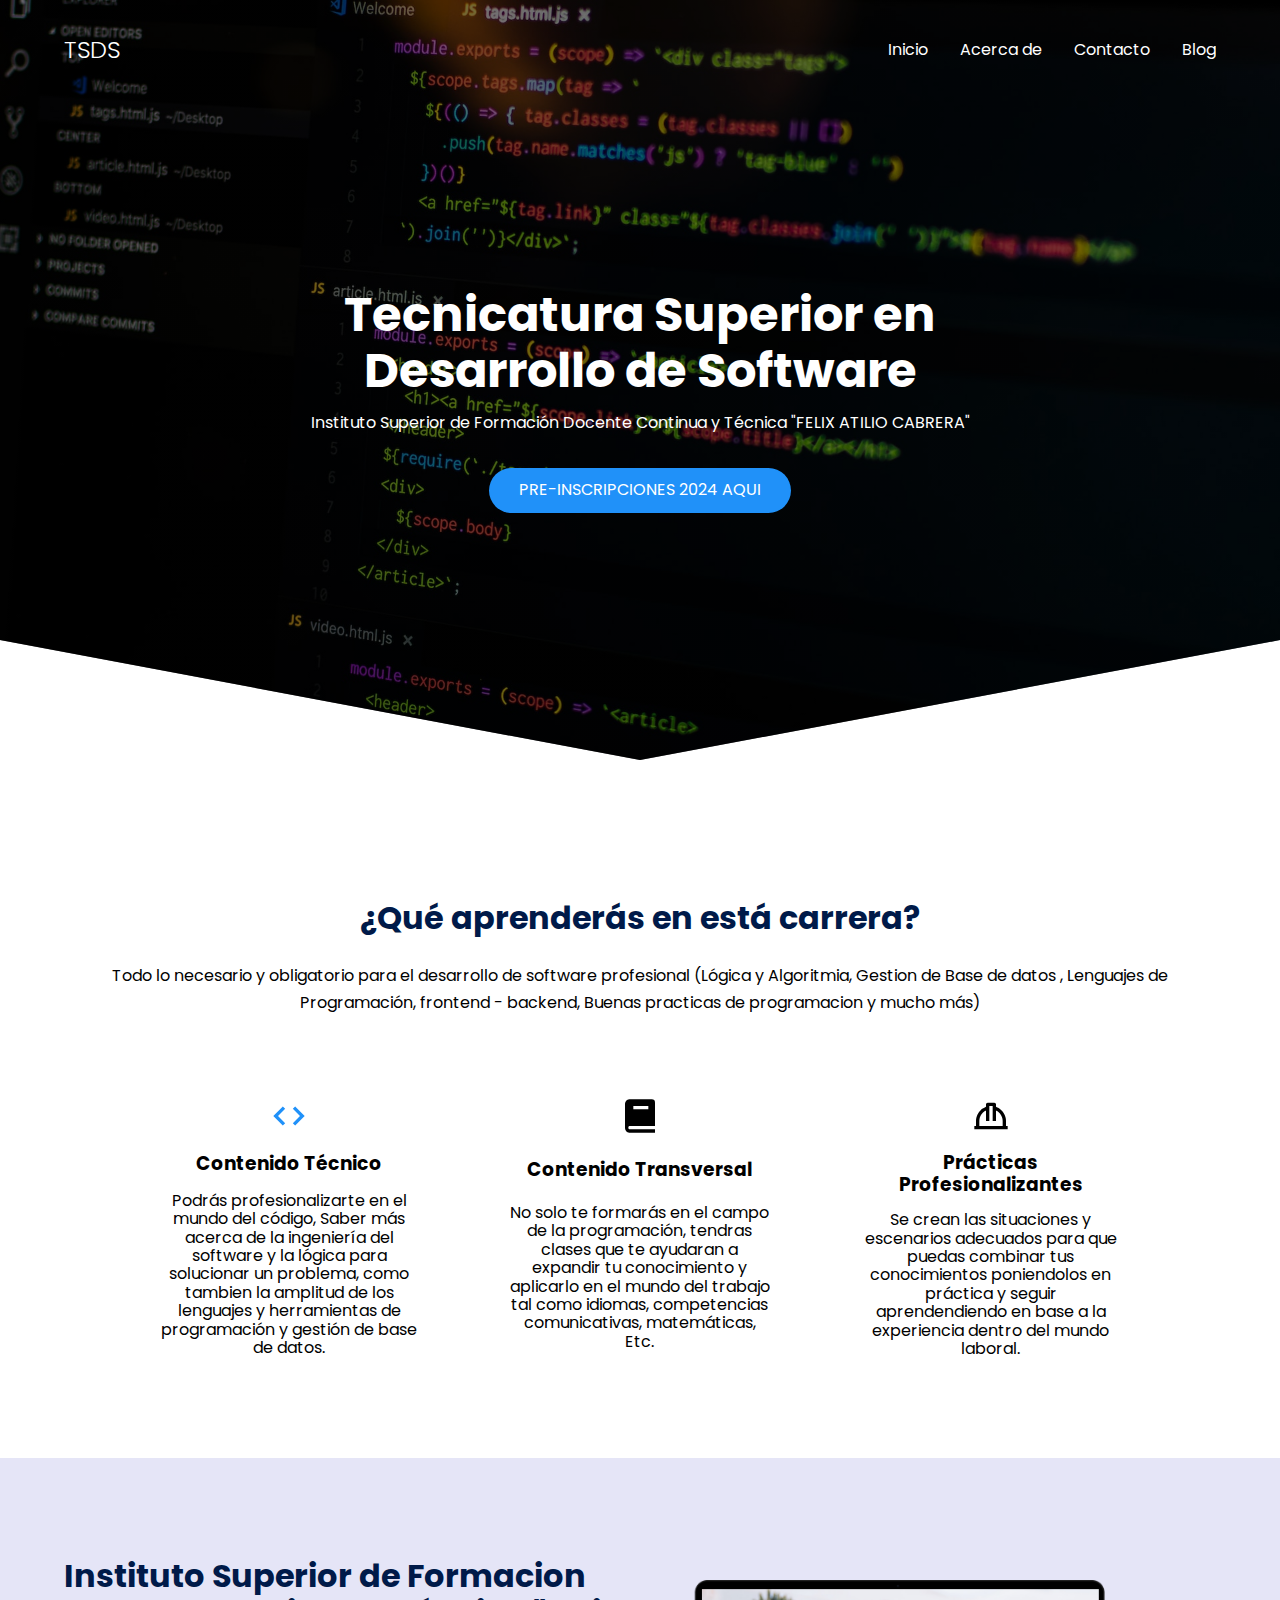
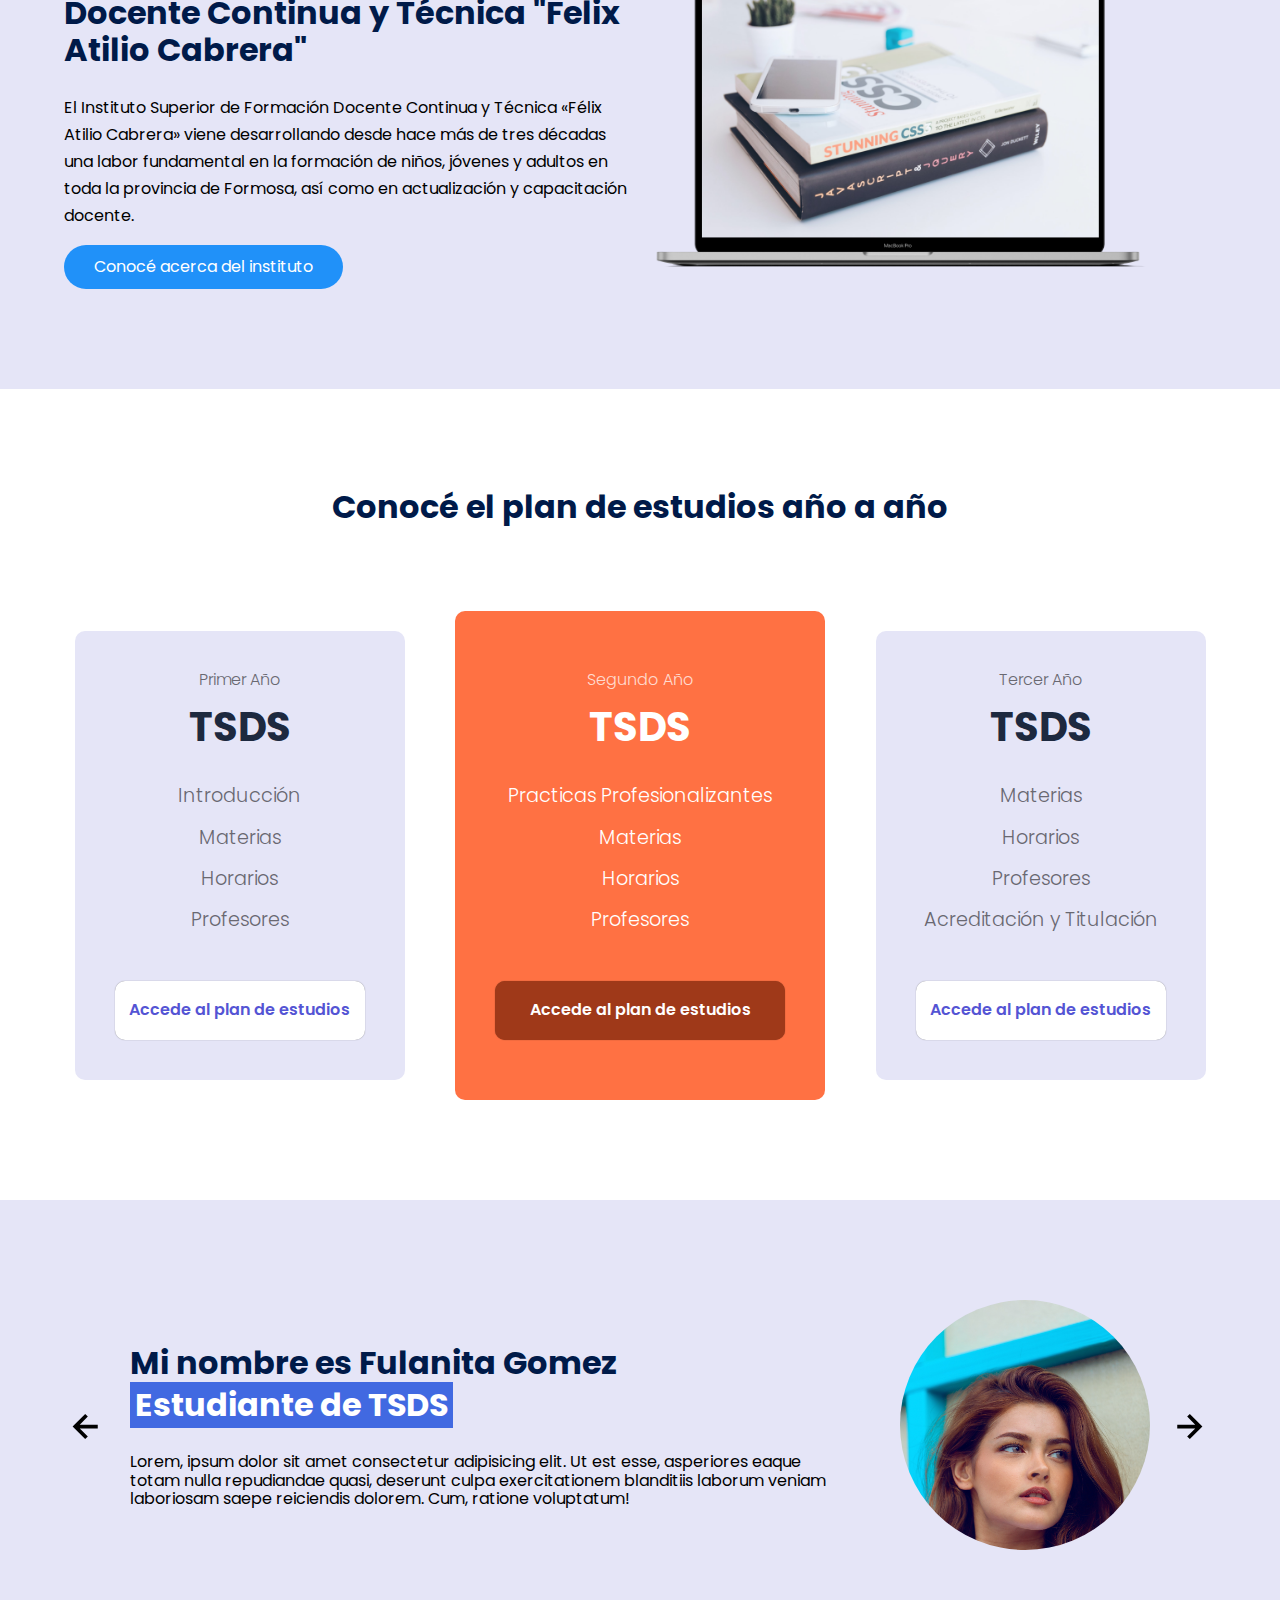
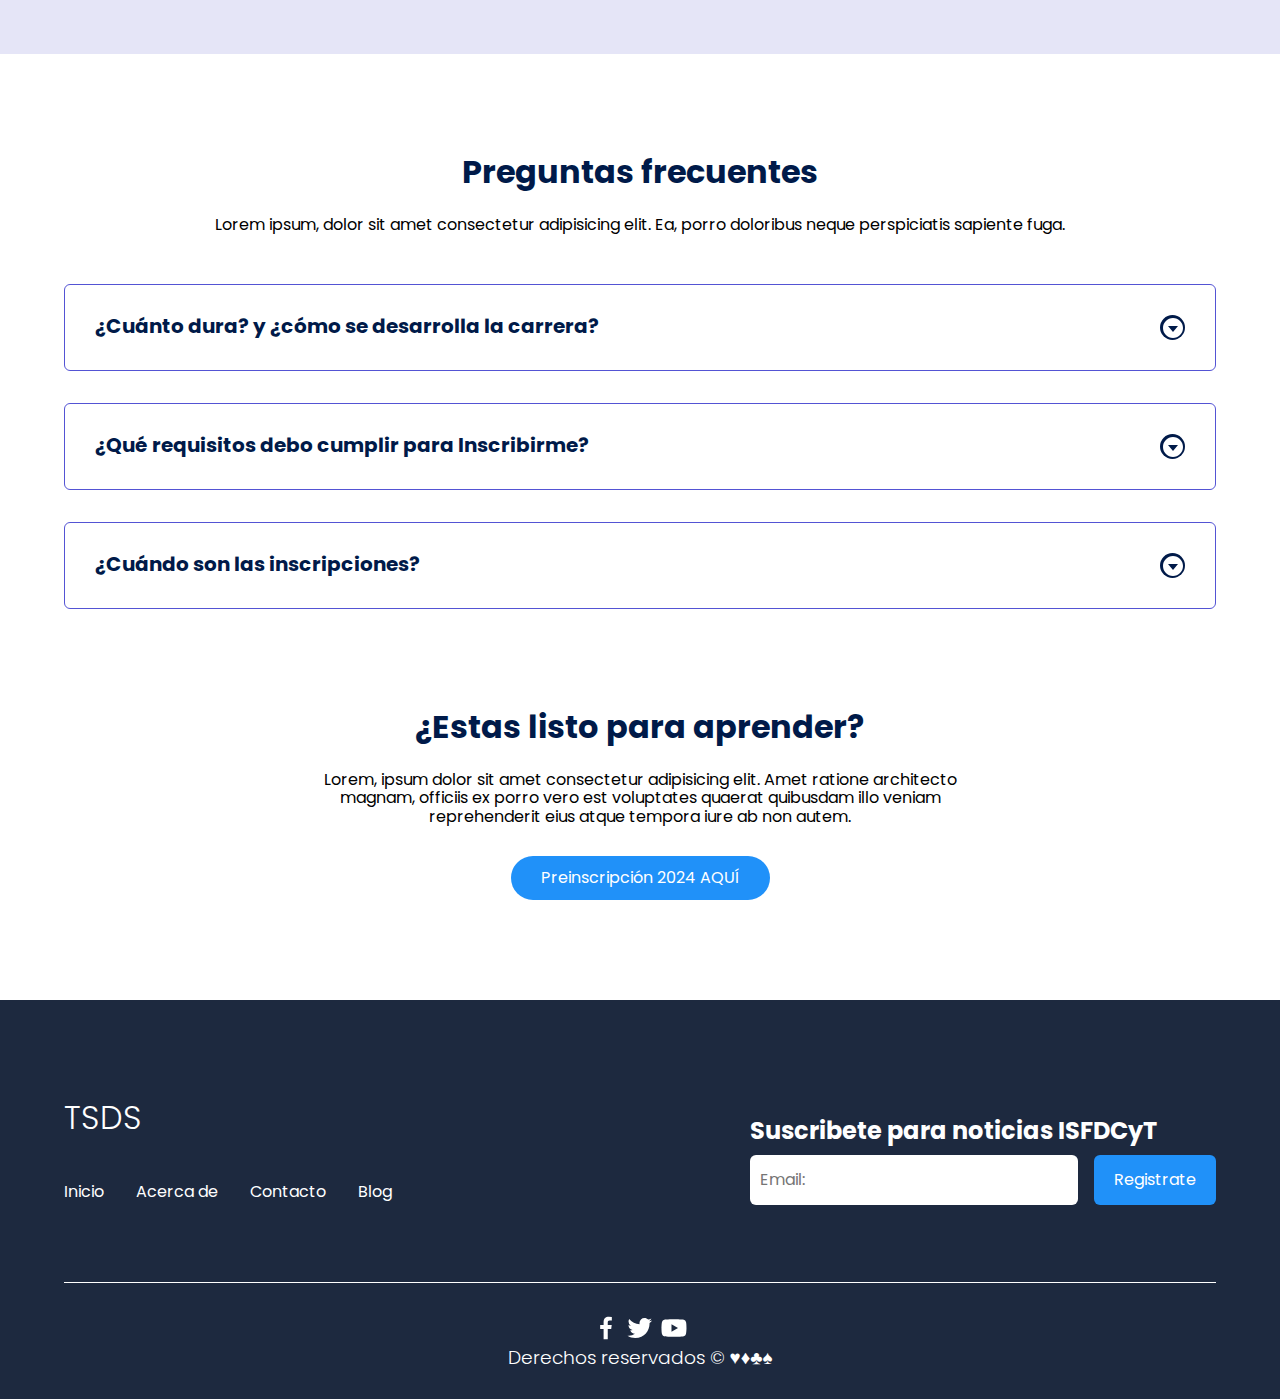
==== index.html @ 752e6a85 "Add files via upload" ====
<!DOCTYPE html>
<html lang="es">

<head>
    <meta charset="UTF-8">
    <meta http-equiv="X-UA-Compatible" content="IE=edge">
    <meta name="viewport" content="width=device-width, initial-scale=1.0">
    <title>TSDS</title>
    <link rel="shortcut icon" href="./images/favicon.png" type="image/x-icon">
    <link rel="stylesheet" href="./css/normalize.css">
    <link rel="stylesheet" href="./css/estilos.css">

    <meta name="theme-color" content="#2091F9">

    <meta name="title" content="Aprende CSS desde cero">
    <meta name="description"
        content="Hola, soy una descripción que verás cuando busques algo de mi temática en Google.">


    <meta property="og:type" content="website">
    <meta property="og:url" content="https://alexcgdesign.github.io">
    <meta property="og:title" content="Aprende CSS desde cero">
    <meta property="og:description"
        content="Hola, soy una descripción que verás cuando busques algo de mi temática en Google.">
    <meta property="og:image" content="https://alexcgdesign.github.io/images/css.jpg">

    <meta property="twitter:card" content="summary_large_image">
    <meta property="twitter:url" content="https://www.jordanalex.com/">
    <meta property="twitter:title" content="Aprende CSS desde cero">
    <meta property="twitter:description"
        content="Hola, soy una descripción que verás cuando busques algo de mi temática en Google.">
    <meta property="twitter:image" content="https://alexcgdesign.github.io/images/css.jpg">
</head>

<body>

    <header class="hero">
        <nav class="nav container">
            <div class="nav__logo">
                <h2 class="nav__title">TSDS</h2>
            </div>

            <ul class="nav__link nav__link--menu">
                <li class="nav__items">
                    <a href="#" class="nav__links">Inicio</a>
                </li>
                <li class="nav__items">
                    <a href="#about" class="nav__links">Acerca de</a>
                </li>
                <li class="nav__items">
                    <a href="#footer" class="nav__links">Contacto</a>
                </li>
                <li class="nav__items">
                    <a href="./assets/blog.html" class="nav__links">Blog</a>
                </li>

                <img src="./images/close.svg" class="nav__close">
            </ul>

            <div class="nav__menu">
                <img src="./images/menu.svg" class="nav__img">
            </div>
        </nav>

        <section class="hero__container container">
            <h1 class="hero__title">Tecnicatura Superior en Desarrollo de Software</h1>
            <p class="hero__paragraph">Instituto Superior de Formación Docente Continua y Técnica "FELIX ATILIO CABRERA"</p>
            <a href="https://www.formosa.gob.ar/educacion/inscripcioneducacionsuperior" class="cta">PRE-INSCRIPCIONES 2024 AQUI</a>
        </section>
    </header>

    <main>
        <section id="about" class="container about">
            <h2 class="subtitle">¿Qué aprenderás en está carrera?</h2>
            <p class="about__paragraph">Todo lo necesario y obligatorio para el desarrollo de software profesional (Lógica y Algoritmia, Gestion de Base de datos
                , Lenguajes de Programación, frontend - backend, Buenas practicas de programacion y mucho más)</p>

            <div class="about__main">
                <article class="about__icons">
                    <img src="./images/code.svg" class="about__icon">
                    <h3 class="about__title">Contenido Técnico</h3>
                    <p class="about__paragrah">Podrás profesionalizarte en el mundo del código, Saber más acerca de la ingeniería del software
                        y la lógica para solucionar un problema, como tambien la amplitud de los lenguajes y herramientas
                        de programación y gestión de base de datos.
                    </p>
                </article>

                <article class="about__icons">
                    <img src="./images/book.svg" class="about__icon">
                    <h3 class="about__title">Contenido Transversal </h3>
                    <p class="about__paragrah">No solo te formarás en el campo de la programación, tendras clases que te ayudaran a 
                        expandir tu conocimiento y aplicarlo en el mundo del trabajo tal como idiomas, competencias comunicativas, 
                        matemáticas, Etc.
                    </p>
                </article>

                <article class="about__icons">
                    <img src="./images/work.svg" class="about__icon">
                    <h3 class="about__title">Prácticas Profesionalizantes</h3>
                    <p class="about__paragrah">Se crean las situaciones y escenarios adecuados para que puedas combinar tus conocimientos
                        poniendolos en práctica y seguir aprendendiendo en base a la experiencia dentro del mundo laboral. 
                    </p>
                </article>
            </div>
        </section>

        <section class="knowledge">
            <div class="knowledge__container container">
                <div class="knowledege__texts">
                    <h2 class="subtitle">Instituto Superior de Formacion Docente Continua y Técnica "Felix Atilio Cabrera"</h2>
                    <p class="knowledge__paragraph">El Instituto Superior de Formación Docente Continua y Técnica 
                        «Félix Atilio Cabrera» viene desarrollando desde hace más de tres décadas una labor fundamental 
                        en la formación de niños, jóvenes y adultos en toda la provincia de Formosa, así como en actualización 
                        y capacitación docente.</p>
                    <a href="https://isfdcytcabrera-for.infd.edu.ar/sitio/" class="cta">Conocé acerca del instituto</a>
                </div>

                <figure class="knowledge__picture">
                    <img src="./images/macbook.png" class="knowledge__img">
                </figure>
            </div>
        </section>

        <section class="price container">
            <h2 class="subtitle">Conocé el plan de estudios año a año</h2>

            <div class="price__table">
                <div class="price__element">
                    <p class="price__name">Primer Año</p>
                    <h3 class="price__price">TSDS</h3>

                    <div class="price__items">
                        <p class="price__features">Introducción</p>
                        <p class="price__features">Materias</p>
                        <p class="price__features">Horarios</p>
                        <p class="price__features">Profesores</p>
                    </div>

                    <a href="#" class="price__cta">Accede al plan de estudios</a>
                </div>


                <div class="price__element price__element--best">
                    <p class="price__name">Segundo Año</p>
                    <h3 class="price__price">TSDS</h3>

                    <div class="price__items">
                        <p class="price__features">Practicas Profesionalizantes</p>
                        <p class="price__features">Materias</p>
                        <p class="price__features">Horarios</p>
                        <p class="price__features">Profesores</p>
                    </div>

                    <a href="#" class="price__cta">Accede al plan de estudios</a>
                </div>


                <div class="price__element">
                    <p class="price__name">Tercer Año</p>
                    <h3 class="price__price">TSDS</h3>

                    <div class="price__items">
                        <p class="price__features">Materias</p>
                        <p class="price__features">Horarios</p>
                        <p class="price__features">Profesores</p>
                        <p class="price__features">Acreditación y Titulación</p>
                    </div>

                    <a href="#" class="price__cta">Accede al plan de estudios</a>
                </div>


            </div>
        </section>

        <section class="testimony">
            <div class="testimony__container container">
                <img src="./images/leftarrow.svg" class="testimony__arrow" id="before">

                <section class="testimony__body testimony__body--show" data-id="1">
                    <div class="testimony__texts">
                        <h2 class="subtitle">Mi nombre es Fulanita Gomez <span class="testimony__course">Estudiante
                                de TSDS</span></h2>
                        <p class="testimony__review">Lorem, ipsum dolor sit amet consectetur adipisicing elit. Ut est
                            esse, asperiores eaque totam nulla repudiandae quasi, deserunt culpa exercitationem
                            blanditiis laborum veniam laboriosam saepe reiciendis dolorem. Cum, ratione voluptatum!</p>
                    </div>

                    <figure class="testimony__picture">
                        <img src="./images/face.jpg" class="testimony__img">
                    </figure>
                </section>

                <section class="testimony__body" data-id="2">
                    <div class="testimony__texts">
                        <h2 class="subtitle">Ed Catmull<span class="testimony__course">Graduado del ISFDCyT</span></h2>
                        <p class="testimony__review">Lorem, ipsum dolor sit amet consectetur adipisicing elit. Ut est
                            esse, asperiores eaque laborum veniam laboriosam saepe reiciendis dolorem. Cum, ratione
                            voluptatum!</p>
                    </div>

                    <figure class="testimony__picture">
                        <img src="./images/face2.jpg" class="testimony__img">
                    </figure>
                </section>

                <section class="testimony__body" data-id="3">
                    <div class="testimony__texts">
                        <h2 class="subtitle">Mi nombre es Natalia Fernandez <span class="testimony__course">Profesora en letras</span></h2>
                        <p class="testimony__review">Soy titular del taller de competencias comunicativas en la carrera de la tecnicatura
                            superior en desarrollo de software, conmigo aprenderás a desenvolverte en el correcto uso del lenguaje técnico
                            y formal necesario para crear informes, manuales de usuario, y por supuesto la tesis final de la carrera ☺. 
                            Acompañame en este camino de conocimiento integral.
                        </p>
                    </div>

                    <figure class="testimony__picture">
                        <img src="./images/face3.jpg" class="testimony__img">
                    </figure>
                </section>

                <section class="testimony__body" data-id="4">
                    <div class="testimony__texts">
                        <h2 class="subtitle">Mi nombre es Julian Bobadilla <span class="testimony__course">Director del ISFD</span></h2>
                        <p class="testimony__review">La educación necesita tanto de formación técnica, cientíﬁca y profesional como
                             de sueños y utopía</p>
                    </div>

                    <figure class="testimony__picture">
                        <img src="./images/face4.jpg" class="testimony__img">
                    </figure>
                </section>


                <img src="./images/rightarrow.svg" class="testimony__arrow" id="next">
            </div>
        </section>

        <section class="questions container">
            <h2 class="subtitle">Preguntas frecuentes</h2>
            <p class="questions__paragraph">Lorem ipsum, dolor sit amet consectetur adipisicing elit. Ea, porro
                doloribus neque perspiciatis sapiente fuga.</p>

            <section class="questions__container">
                <article class="questions__padding">
                    <div class="questions__answer">
                        <h3 class="questions__title">¿Cuánto dura? y ¿cómo se desarrolla la carrera?
                            <span class="questions__arrow">
                                <img src="./images/arrow.svg" class="questions__img">
                            </span>
                        </h3>

                        <p class="questions__show">El trayecto formativo es de 3 años que consisten de 20 materias especificas y técnicas, 
                            5 talleres y seminarios de formacion transaversal, además de prácticas profesionalizantes a partir del 
                            segundo año. 
                        </p>
                    </div>
                </article>

                <article class="questions__padding">
                    <div class="questions__answer">
                        <h3 class="questions__title">¿Qué requisitos debo cumplir para Inscribirme?
                            <span class="questions__arrow">
                                <img src="./images/arrow.svg" class="questions__img">
                            </span>
                        </h3>

                        <p class="questions__show">Lorem ipsum, dolor sit amet consectetur adipisicing elit. Quos
                            facere, quidem eum id excepturi assumenda explicabo nam accusamus veritatis voluptates
                            eveniet adipisci, dicta nihil nemo modi possimus officiis quam atque? Lorem ipsum, dolor sit
                            amet consectetur adipisicing elit. Quos facere, quidem eum id excepturi assumenda explicabo
                            nam accusamus veritatis voluptates eveniet adipisci, dicta nihil nemo modi possimus officiis
                            quam atque?</p>
                    </div>
                </article>

                <article class="questions__padding">
                    <div class="questions__answer">
                        <h3 class="questions__title">¿Cuándo son las inscripciones?
                            <span class="questions__arrow">
                                <img src="./images/arrow.svg" class="questions__img">
                            </span>
                        </h3>

                        <p class="questions__show">Lorem ipsum, dolor sit amet consectetur adipisicing elit. Quos
                            facere, quidem eum id excepturi assumenda explicabo nam accusamus veritatis voluptates
                            eveniet adipisci, dicta nihil nemo modi possimus officiis quam atque? Lorem ipsum, dolor sit
                            amet consectetur adipisicing elit. Quos facere, quidem eum id excepturi assumenda explicabo
                            nam accusamus veritatis voluptates eveniet adipisci, dicta nihil nemo modi possimus officiis
                            quam atque?</p>
                    </div>
                </article>
            </section>

            <section class="questions__offer">
                <h2 class="subtitle">¿Estas listo para aprender?</h2>
                <p class="questions__copy">Lorem, ipsum dolor sit amet consectetur adipisicing elit. Amet ratione
                    architecto magnam, officiis ex porro vero est voluptates quaerat quibusdam illo veniam reprehenderit
                    eius atque tempora iure ab non autem.</p>
                <a href="https://www.formosa.gob.ar/educacion/inscripcioneducacionsuperior" class="cta">Preinscripción 2024 AQUÍ</a>
            </section>
        </section>
    </main>

    <footer id="footer" class="footer">
        <section class="footer__container container">
            <nav class="nav nav--footer">
                <h2 class="footer__title">TSDS</h2>

                <ul class="nav__link nav__link--footer">
                    <li class="nav__items">
                        <a href="#" class="nav__links">Inicio</a>
                    </li>
                    <li class="nav__items">
                        <a href="#" class="nav__links">Acerca de</a>
                    </li>
                    <li class="nav__items">
                        <a href="#" class="nav__links">Contacto</a>
                    </li>
                    <li class="nav__items">
                        <a href="#" class="nav__links">Blog</a>
                    </li>
                </ul>
            </nav>

            <form class="footer__form" action="https://formspree.io/f/mknkkrkj" method="POST">
                <h2 class="footer__newsletter">Suscribete para noticias ISFDCyT</h2>
                <div class="footer__inputs">
                    <input type="email" placeholder="Email:" class="footer__input" name="_replyto">
                    <input type="submit" value="Registrate" class="footer__submit">
                </div>
            </form>
        </section>

        <section class="footer__copy container">
            <div class="footer__social">
                <a href="#" class="footer__icons"><img src="./images/facebook.svg" class="footer__img"></a>
                <a href="#" class="footer__icons"><img src="./images/twitter.svg" class="footer__img"></a>
                <a href="#" class="footer__icons"><img src="./images/youtube.svg" class="footer__img"></a>
            </div>

            <h3 class="footer__copyright">Derechos reservados &copy; ♥♦♣♠</h3>
        </section>
    </footer>

    <script src="./js/slider.js"></script>
    <script src="./js/questions.js"></script>
    <script src="./js/menu.js"></script>
</body>

</html>
---- css/estilos.css ----
@import url('https://fonts.googleapis.com/css2?family=Poppins:wght@300;400;600;700&display=swap');

:root {
    --padding-container: 100px 0;
    --color-title: #001A49;
}

body {
    font-family: 'Poppins', sans-serif;
}

.container {
    width: 90%;
    max-width: 1200px;
    margin: 0 auto;
    overflow: hidden;
    padding: var(--padding-container);
}

.hero {
    width: 100%;
    height: 100vh;
    min-height: 600px;
    max-height: 800px;
    position: relative;
    display: grid;
    grid-template-rows: 100px 1fr;
    color: #fff;
}

.hero::before {
    content: "";
    position: absolute;
    top: 0;
    left: 0;
    width: 100%;
    height: 100%;
    background-image: linear-gradient(180deg, #0000008c 0%, #0000008c 100%), url('../images/computer.jpg');
    background-size: cover;
    clip-path: polygon(0 0, 100% 0, 100% 80%, 50% 95%, 0 80%);
    z-index: -1;
}


/* Nav */

.nav {
    --padding-container: 0;
    height: 100%;
    display: flex;
    align-items: center;
}

.nav__title {
    font-weight: 300;
}

.nav__link {
    margin-left: auto;
    padding: 0;
    display: grid;
    grid-auto-flow: column;
    grid-auto-columns: max-content;
    gap: 2em;
}

.nav__items {
    list-style: none;
}

.nav__links {
    color: #fff;
    text-decoration: none;
}

.nav__menu {
    margin-left: auto;
    cursor: pointer;
    display: none;
}

.nav__img {
    display: block;
    width: 30px;
}


.nav__close {
    display: var(--show, none);
}


/* Hero container */

.hero__container {
    max-width: 800px;
    --padding-container: 0;
    display: grid;
    grid-auto-rows: max-content;
    align-content: center;
    gap: 1em;
    padding-bottom: 100px;
    text-align: center;
}

.hero__title {
    font-size: 3rem;
}

.hero__paragraph {
    margin-bottom: 20px;
}

.cta {
    display: inline-block;
    background-color: #2091F9;
    justify-self: center;
    color: #fff;
    text-decoration: none;
    padding: 13px 30px;
    border-radius: 32px;
}

/* About */

.about {
    text-align: center;
}

.subtitle {
    color: var(--color-title);
    font-size: 2rem;
    margin-bottom: 25px;
}


.about__paragraph {
    line-height: 1.7;
}

.about__main {
    padding-top: 80px;
    display: grid;
    width: 90%;
    margin: 0 auto;
    gap: 1em;
    overflow: hidden;
    grid-template-columns: repeat(auto-fit, minmax(260px, auto));
}


.about__icons {
    display: grid;
    gap: 1em;
    justify-items: center;
    width: 260px;
    overflow: hidden;
    margin: 0 auto;
}

.about__icon {
    width: 40px;
}

/* Knowledge */

.knowledge {
    background-color: #e5e5f7;
    background-image: radial-gradient(#444cf7 0.5px, transparent 0.5px), radial-gradient(#444cf7 0.5px, #e5e5f7 0.5px);
    background-size: 20px 20px;
    background-position: 0 0, 10px 10px;
    overflow: hidden;
}

.knowledge__container{
    display: grid;
    grid-template-columns: 1fr 1fr;
    gap: 1em;
    align-items: center;
}

.knowledge__picture{
    max-width: 500px;
}

.knowledge__paragraph{
    line-height: 1.7;
    margin-bottom: 15px;
}

.knowledge__img{
    width: 100%;
    display: block;
}

/* price */

.price{
    text-align: center;
}

.price__table{
    padding-top: 60px;
    display: flex;
    flex-wrap: wrap;
    gap: 2.5em;
    justify-content: space-evenly;
    align-items: center;
}

.price__element{
    background-color: #e5e5f7;
    text-align: center;
    border-radius: 10px;
    width: 330px;
    padding: 40px;
    --color-plan: #696871;
    --color-price: #1D293F;
    --bg-cta: #fff;
    --color-cta: #5454D4;
    --color-items: #696871;
}

.price__element--best{
    width: 370px;
    padding: 60px 40px;
    background-color: #FF7143;
    --color-plan: rgb(255 255 255 / 75%);
    --color-price: #fff;
    --bg-cta: #9F3919;
    --color-cta: #FFF;
    --color-items: #fff;
}


.price__name{
    color: var(--color-plan);
    margin-bottom: 15px;
    font-weight: 300;
}

.price__price{
    font-size: 2.5rem;
    color: var(--color-price);
}

.price__items{
    margin-top: 35px;
    display: grid;
    gap: 1em;
    font-weight: 300;
    font-size: 1.2rem;
    margin-bottom: 50px;
    color: var(--color-items);
}

.price__cta{
    display: block;
    padding: 20px 0;
    border-radius: 10px;
    text-decoration: none;
    background-color: var(--bg-cta);
    font-weight: 600;
    color: var(--color-cta);
    box-shadow: 0 0 1px rgba(0, 0, 0, .5);
}

/* Testimony */

.testimony{
    background-color: #e5e5f7;
}

.testimony__container{
    display: grid;
    grid-template-columns: 50px 1fr 50px;
    gap: 1em;
    align-items: center;
}

.testimony__body{
    display: grid;
    grid-template-columns: 1fr max-content;
    justify-content: space-between;
    align-items: center;
    gap: 2em;
    grid-column: 2/3;
    grid-row: 1/2;
    opacity: 0;
    pointer-events: none;
}


.testimony__body--show{
    pointer-events: unset;
    opacity: 1;
    transition: opacity 1.5s ease-in-out;
}

.testimony__img{
    width: 250px;
    height: 250px;
    border-radius: 50%;
    object-fit: cover;
    object-position: 50% 30%;
}

.testimony__texts{
    max-width: 700px;
}

.testimony__course{
    background-color: royalblue;
    color: #fff;
    display: inline-block;
    padding: 5px;
}

.testimony__arrow{
    width: 90%;
    cursor: pointer;
}

/* Questions */

.questions{
    text-align: center;
}

.questions__container{
    display: grid;
    gap: 2em;
    padding-top: 50px;
    padding-bottom: 100px;
}

.questions__padding{
    padding: 0;
    transition: padding .3s;
    border: 1px solid #5454D4;
    border-radius: 6px;
}

.questions__padding--add{
    padding-bottom: 30px;
}

.questions__answer{
    padding: 0 30px 0;
    overflow: hidden;
}

.questions__title{
    text-align: left;
    display: flex;
    font-size: 20px;
    padding: 30px 0 30px;
    cursor: pointer;
    color: var(--color-title);
    justify-content: space-between;
}

.questions__arrow{
    border-radius: 50%;
    background-color: var(--color-title);
    width: 25px;
    height: 25px;
    display: flex;
    justify-content: center;
    align-items: center;
    align-self: flex-end;
    margin-left: 10px;
    transition:  transform .3s;
}

.questions__arrow--rotate{
    transform: rotate(180deg);
}

.questions__show{
    text-align: left;
    height: 0;
    transition: height .3s;
}

.questions__img{
    display: block;
}

.questions__copy{
    width: 60%;
    margin: 0 auto;
    margin-bottom: 30px;
}

/* Footer */

.footer{
    background-color: #1D293F;
}

.footer__title{
    font-weight: 300;
    font-size: 2rem;
    margin-bottom: 30px;
}

.footer__title, .footer__newsletter{
    color: #fff;
}


.footer__container{
    display: flex;
    justify-content: space-between;
    align-items: center;
    border-bottom: 1px solid #fff;
    padding-bottom: 60px;
}

.nav--footer{
    padding-bottom: 20px;
    display: grid;
    gap: 1em;
    grid-auto-flow: row;
    height: 100%;
}

.nav__link--footer{
    display: flex;
    margin: 0;
    margin-right: 20px;
    flex-wrap: wrap;
}

.footer__inputs{
    margin-top: 10px;
    display: flex;
    overflow: hidden;
}

.footer__input{
    background-color: #fff;
    height: 50px;
    display: block;
    padding-left: 10px;
    border-radius: 6px;
    font-size: 1rem;
    outline: none;
    border: none;
    margin-right: 16px;
}

.footer__submit{
    margin-left: auto;
    display: inline-block;
    height: 50px;
    padding: 0 20px ;
    background-color: #2091F9;
    border: none;
    font-size: 1rem;
    color: #fff;
    border-radius: 6px;
    cursor: pointer;
}

.footer__copy{
    --padding-container: 30px 0;
    text-align: center;
    color: #fff;
}

.footer__copyright{
    font-weight: 300;
}

.footer__icons{
    margin-bottom: 10px;
}

.footer__img{
    width: 30px;
}

/* Media queries */

@media (max-width:800px){
    .nav__menu{
        display: block;
    }

    .nav__link--menu{
        position: fixed;
        background-color: #000;
        top: 0;
        left: 0;
        height: 100%;
        width: 100%;
        display: flex;
        flex-direction: column;
        justify-content: space-evenly;
        align-items: center;
        z-index: 100;
        opacity: 0;
        pointer-events: none;
        transition: .7s opacity;
    }

    .nav__link--show{
        --show: block;
        opacity:1 ;
        pointer-events: unset;
    }

    .nav__close{
        position: absolute;
        top: 30px;
        right: 30px;
        width: 30px;
        cursor: pointer;
    }

    .hero__title{
        font-size: 2.5rem;
    }


    .about__main{
        gap: 2em;
    }

    .about__icons:last-of-type{
        grid-column: 1/-1;
    }


    .knowledge__container{
        grid-template-columns: 1fr;
        grid-template-rows: max-content 1fr;
        gap: 3em;
        text-align: center;
    }

    .knowledge__picture{
        grid-row: 1/2;
        justify-self: center;
    }

    .testimony__container{
        grid-template-columns: 30px 1fr 30px;
    }

    .testimony__body{
        grid-template-columns: 1fr;
        grid-template-rows: max-content max-content;
        gap: 3em;
        justify-items:center ;
    }


    .testimony__img{
        width: 200px;
        height: 200px;
        
    }

    .questions__copy{
        width: 100%;
    }

    .footer__container{
        flex-wrap: wrap;
    }

    .nav--footer{
        width: 100%;
        justify-items: center;
    }

    .nav__link--footer{
        width: 100%;
        justify-content: space-evenly;
        margin: 0;
    }

    .footer__form{
        width: 100%;
        justify-content: space-evenly;
    }

    .footer__input{
        flex: 1;
    }

}

@media (max-width:600px){
    .hero__title{
        font-size: 2rem;
    }

    .hero__paragraph{
        font-size: 1rem;
    }

    .subtitle{
        font-size: 1.8rem;
    }

    .price__element{
        width: 90%;
    }

    .price__element--best{
        width: 90%;
        /* padding: 40px; */
    }

    .price__price{
        font-size: 2rem;
    }

    .testimony{
        --padding-container: 60px 0;
    }

    .testimony__container{
        grid-template-columns: 28px 1fr 28px;
        gap: .9em;
    }

    .testimony__arrow{
        width: 100%;
    }

    .testimony__course{
        margin-top: 15px;
    }

    .questions__title{
        font-size: 1rem;
    }

    .footer__title{
        justify-self: start;
        margin-bottom: 15px;
    }

    .nav--footer{
        padding-bottom: 60px;
    }

    .nav__link--footer{
        justify-content: space-between;
    }

    .footer__inputs{
        flex-wrap: wrap;
    }

    .footer__input{
        flex-basis: 100%;
        margin: 0;
        margin-bottom: 16px;
    }

    .footer__submit{
        margin-right: auto;
        margin-left: 0;
        

        /* 
        margin:0;
        width: 100%;
        */
    }
}
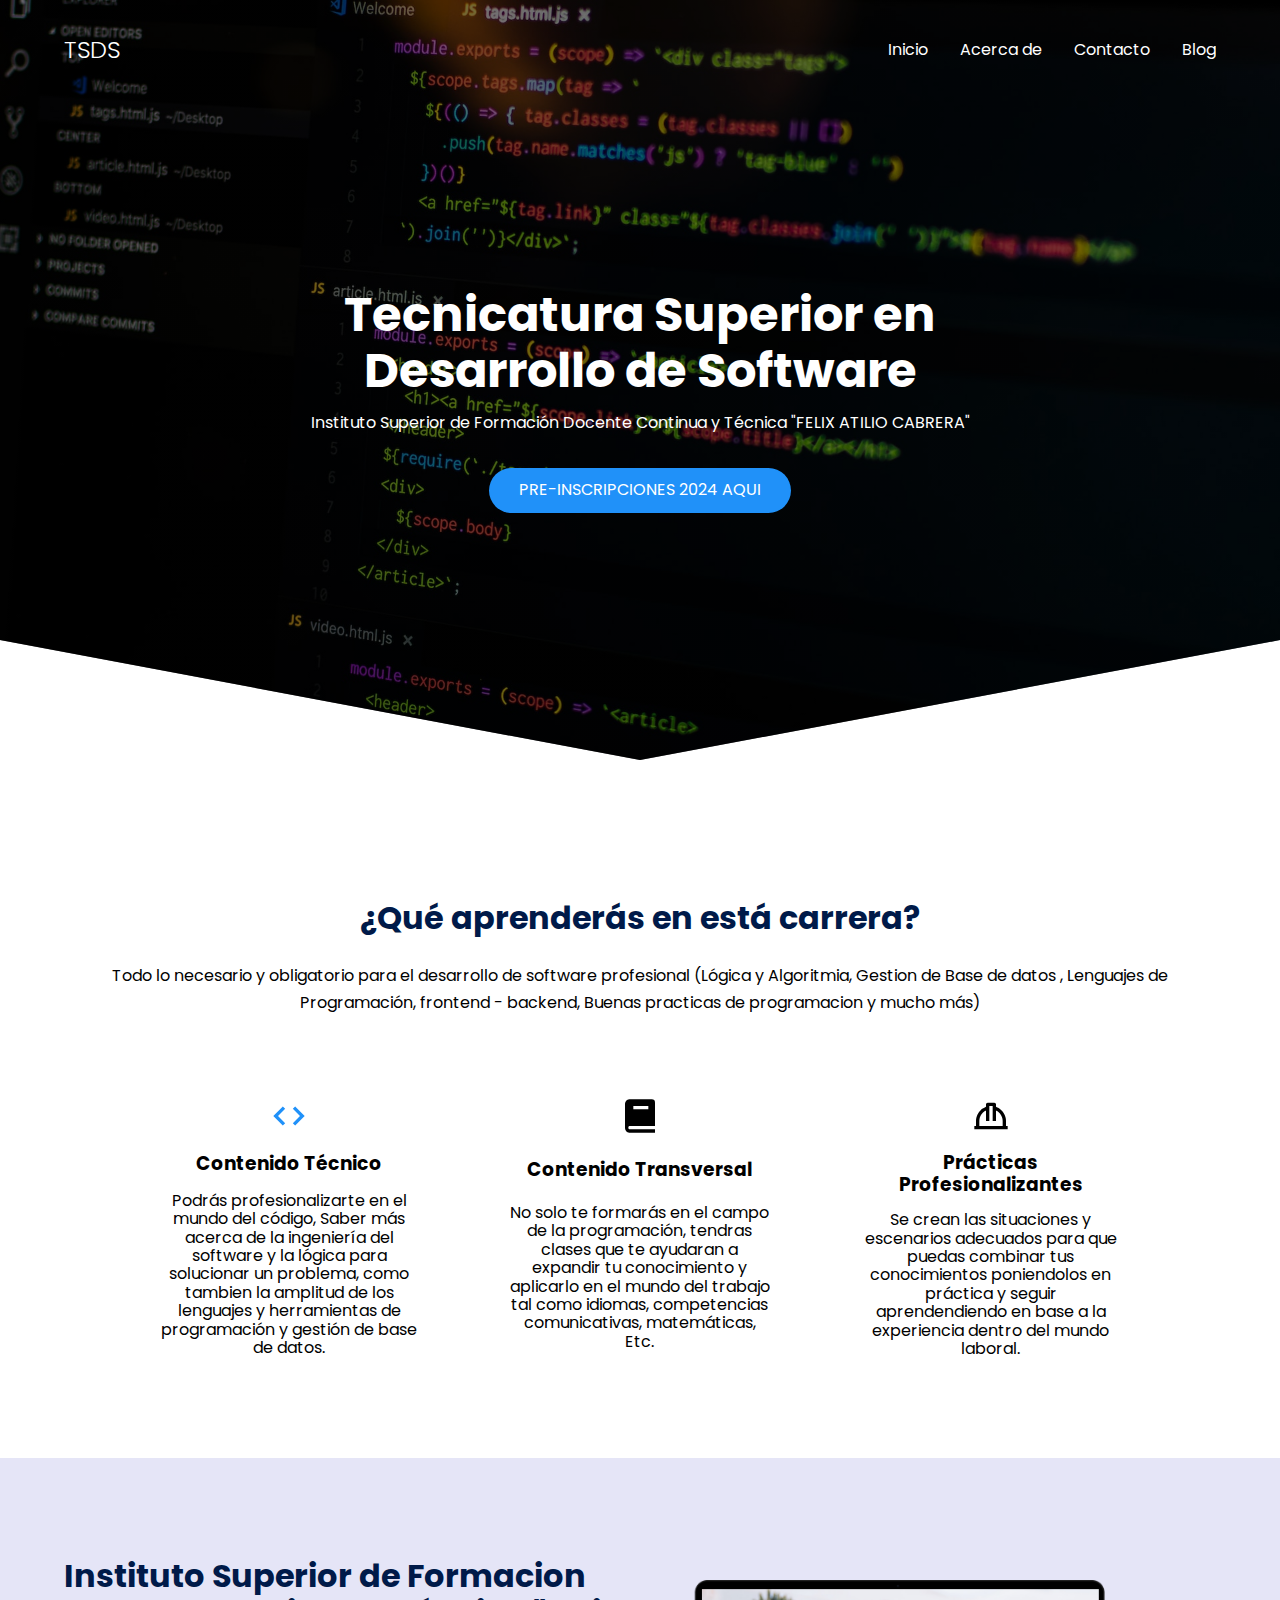
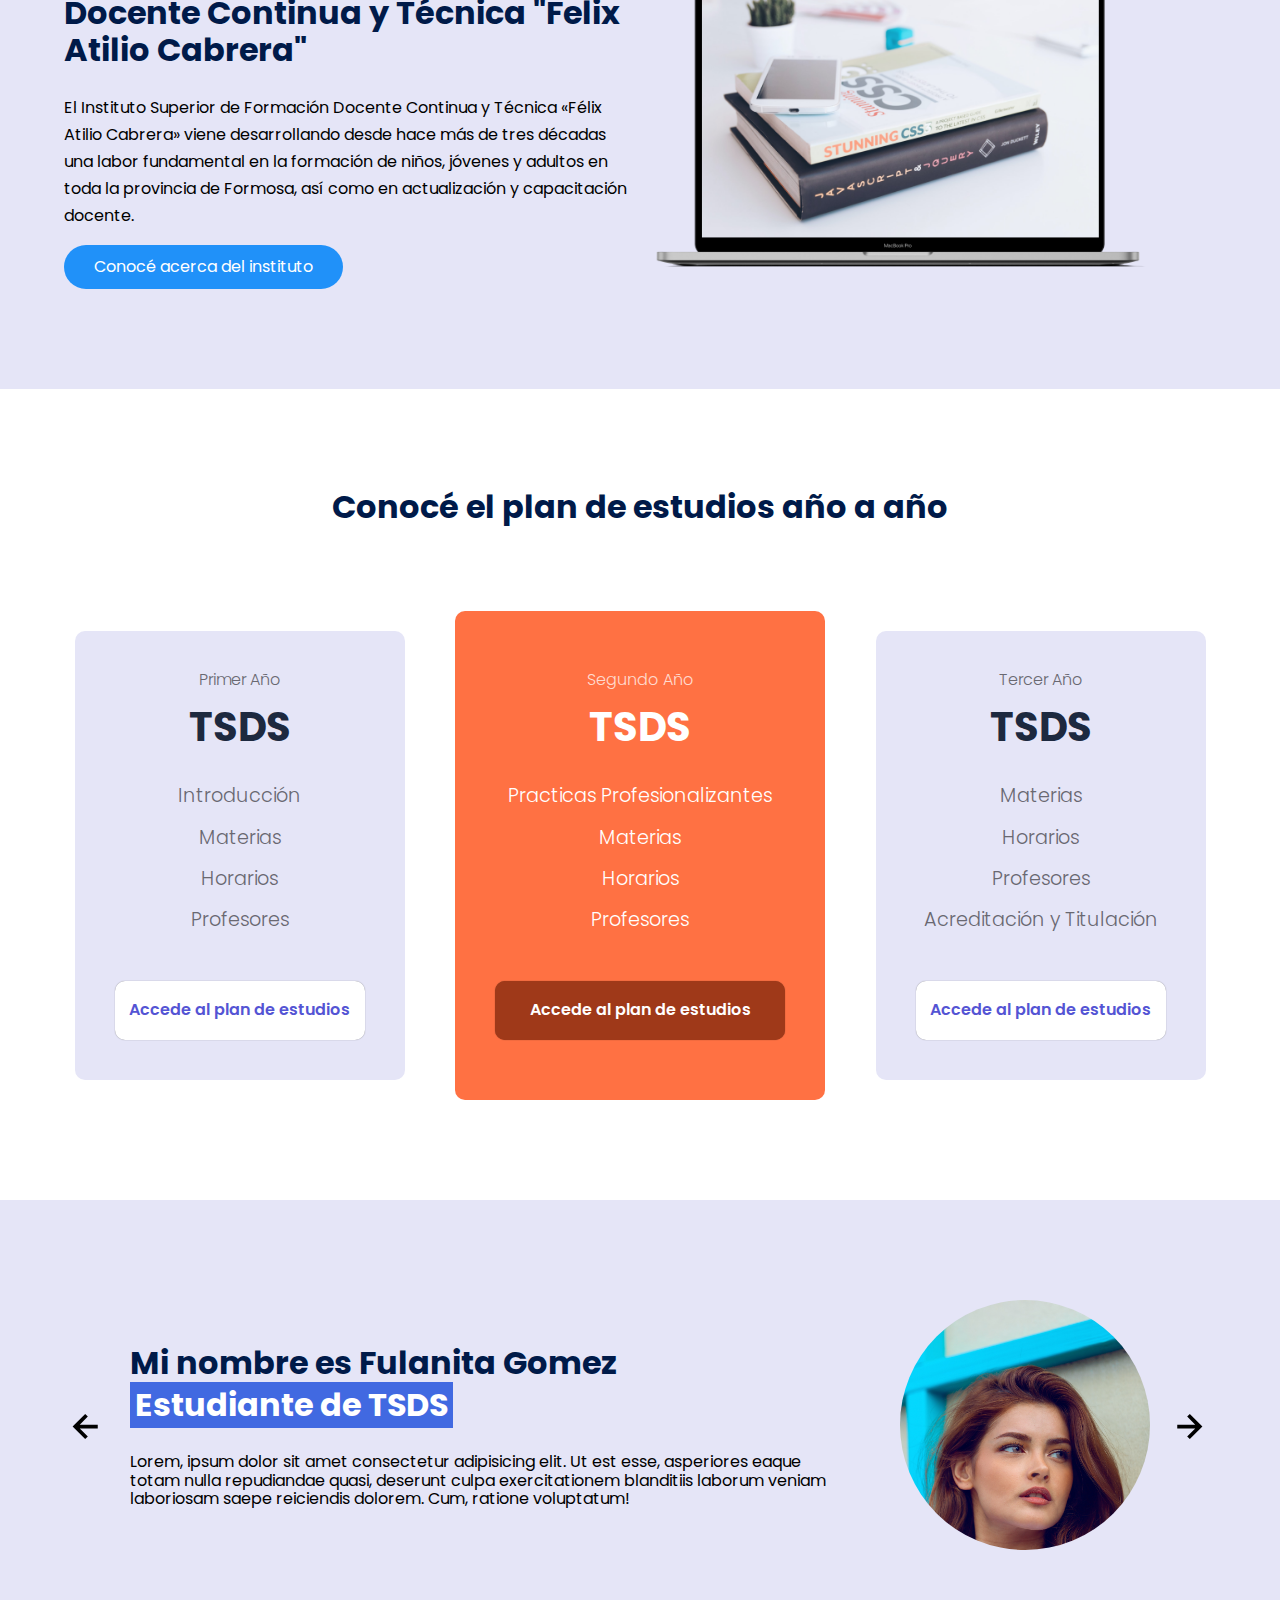
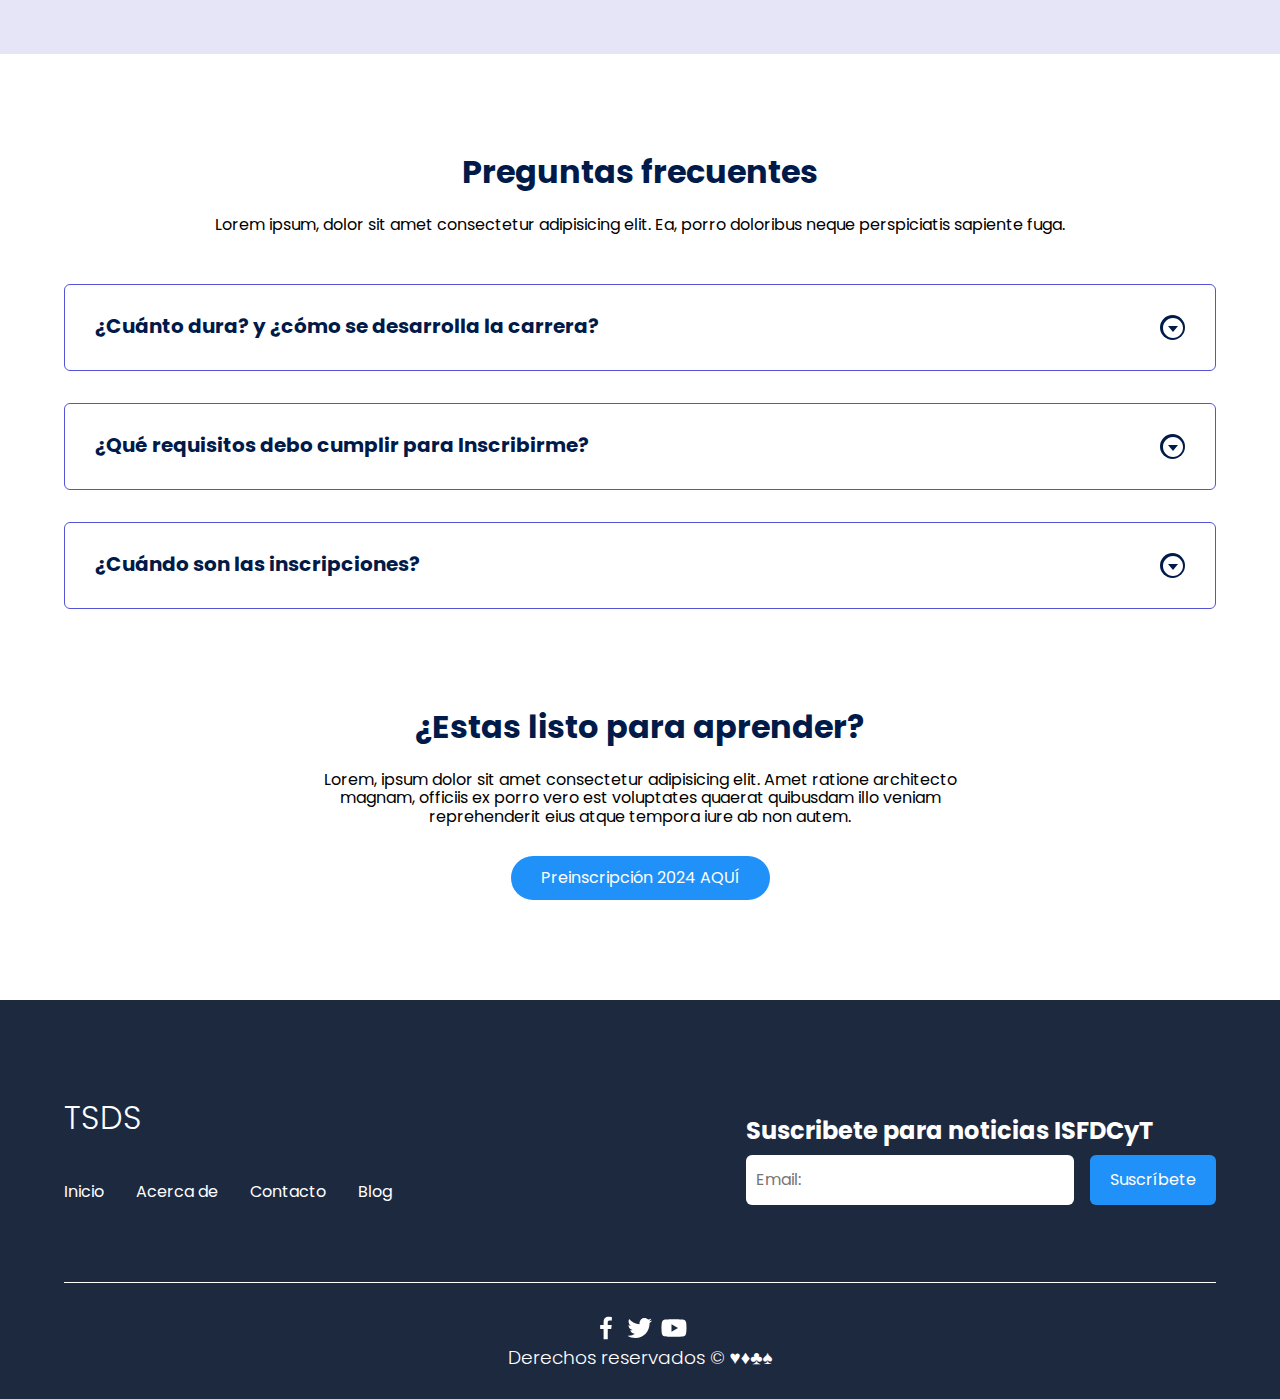
==== commit 89547c29: "primeros ajustes" ====
--- a/index.html
+++ b/index.html
@@ -12,23 +12,23 @@
 
     <meta name="theme-color" content="#2091F9">
 
-    <meta name="title" content="Aprende CSS desde cero">
+    <meta name="title" content="TSDS Programa tu futuro">
     <meta name="description"
-        content="Hola, soy una descripción que verás cuando busques algo de mi temática en Google.">
+        content="Hola, econoce acerca de la tecnicatura en desarrollo de software.">
 
 
     <meta property="og:type" content="website">
     <meta property="og:url" content="https://alexcgdesign.github.io">
-    <meta property="og:title" content="Aprende CSS desde cero">
+    <meta property="og:title" content="TSDS Programa tu futuro">
     <meta property="og:description"
-        content="Hola, soy una descripción que verás cuando busques algo de mi temática en Google.">
+        content="Hola, conoce acerca de la tecnicatura en desarrollo de software">
     <meta property="og:image" content="https://alexcgdesign.github.io/images/css.jpg">
 
     <meta property="twitter:card" content="summary_large_image">
     <meta property="twitter:url" content="https://www.jordanalex.com/">
-    <meta property="twitter:title" content="Aprende CSS desde cero">
+    <meta property="twitter:title" content="TSDS Programa tu futuro">
     <meta property="twitter:description"
-        content="Hola, soy una descripción que verás cuando busques algo de mi temática en Google.">
+        content="Hola, conoce acerca de la tecnicatura en desarrollo de software.">
     <meta property="twitter:image" content="https://alexcgdesign.github.io/images/css.jpg">
 </head>
 
@@ -327,7 +327,7 @@
                 <h2 class="footer__newsletter">Suscribete para noticias ISFDCyT</h2>
                 <div class="footer__inputs">
                     <input type="email" placeholder="Email:" class="footer__input" name="_replyto">
-                    <input type="submit" value="Registrate" class="footer__submit">
+                    <input type="submit" value="Suscríbete" class="footer__submit">
                 </div>
             </form>
         </section>
@@ -348,4 +348,4 @@
     <script src="./js/menu.js"></script>
 </body>
 
-</html>+</html>
--- a/css/estilos.css
+++ b/css/estilos.css
@@ -82,6 +82,7 @@
 .nav__img {
     display: block;
     width: 30px;
+    
 }
 
 
@@ -487,7 +488,17 @@
 @media (max-width:800px){
     .nav__menu{
         display: block;
-    }
+        background-color: white;
+        padding: 5px;
+        border-radius: 5px;
+        
+    }
+
+    .nav__menu:hover {
+       background-color: #2091F9;
+    }
+
+
 
     .nav__link--menu{
         position: fixed;
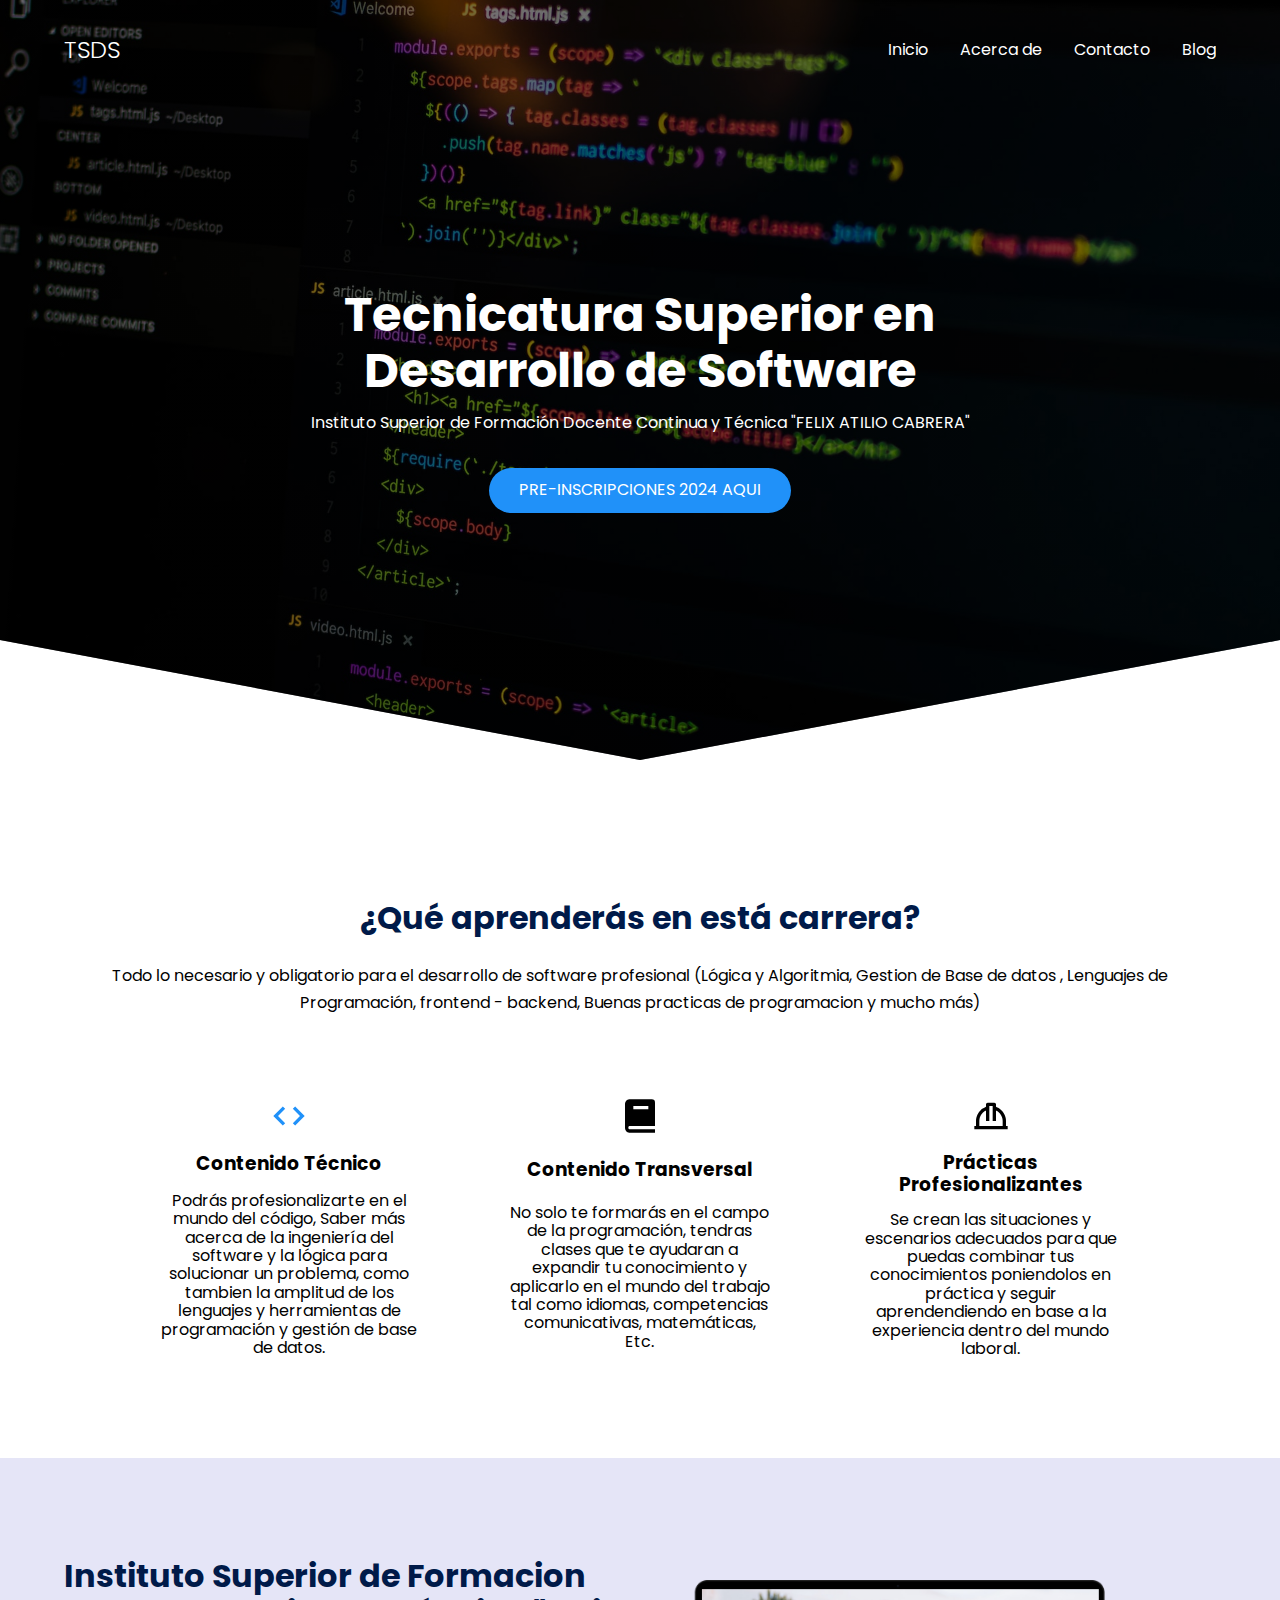
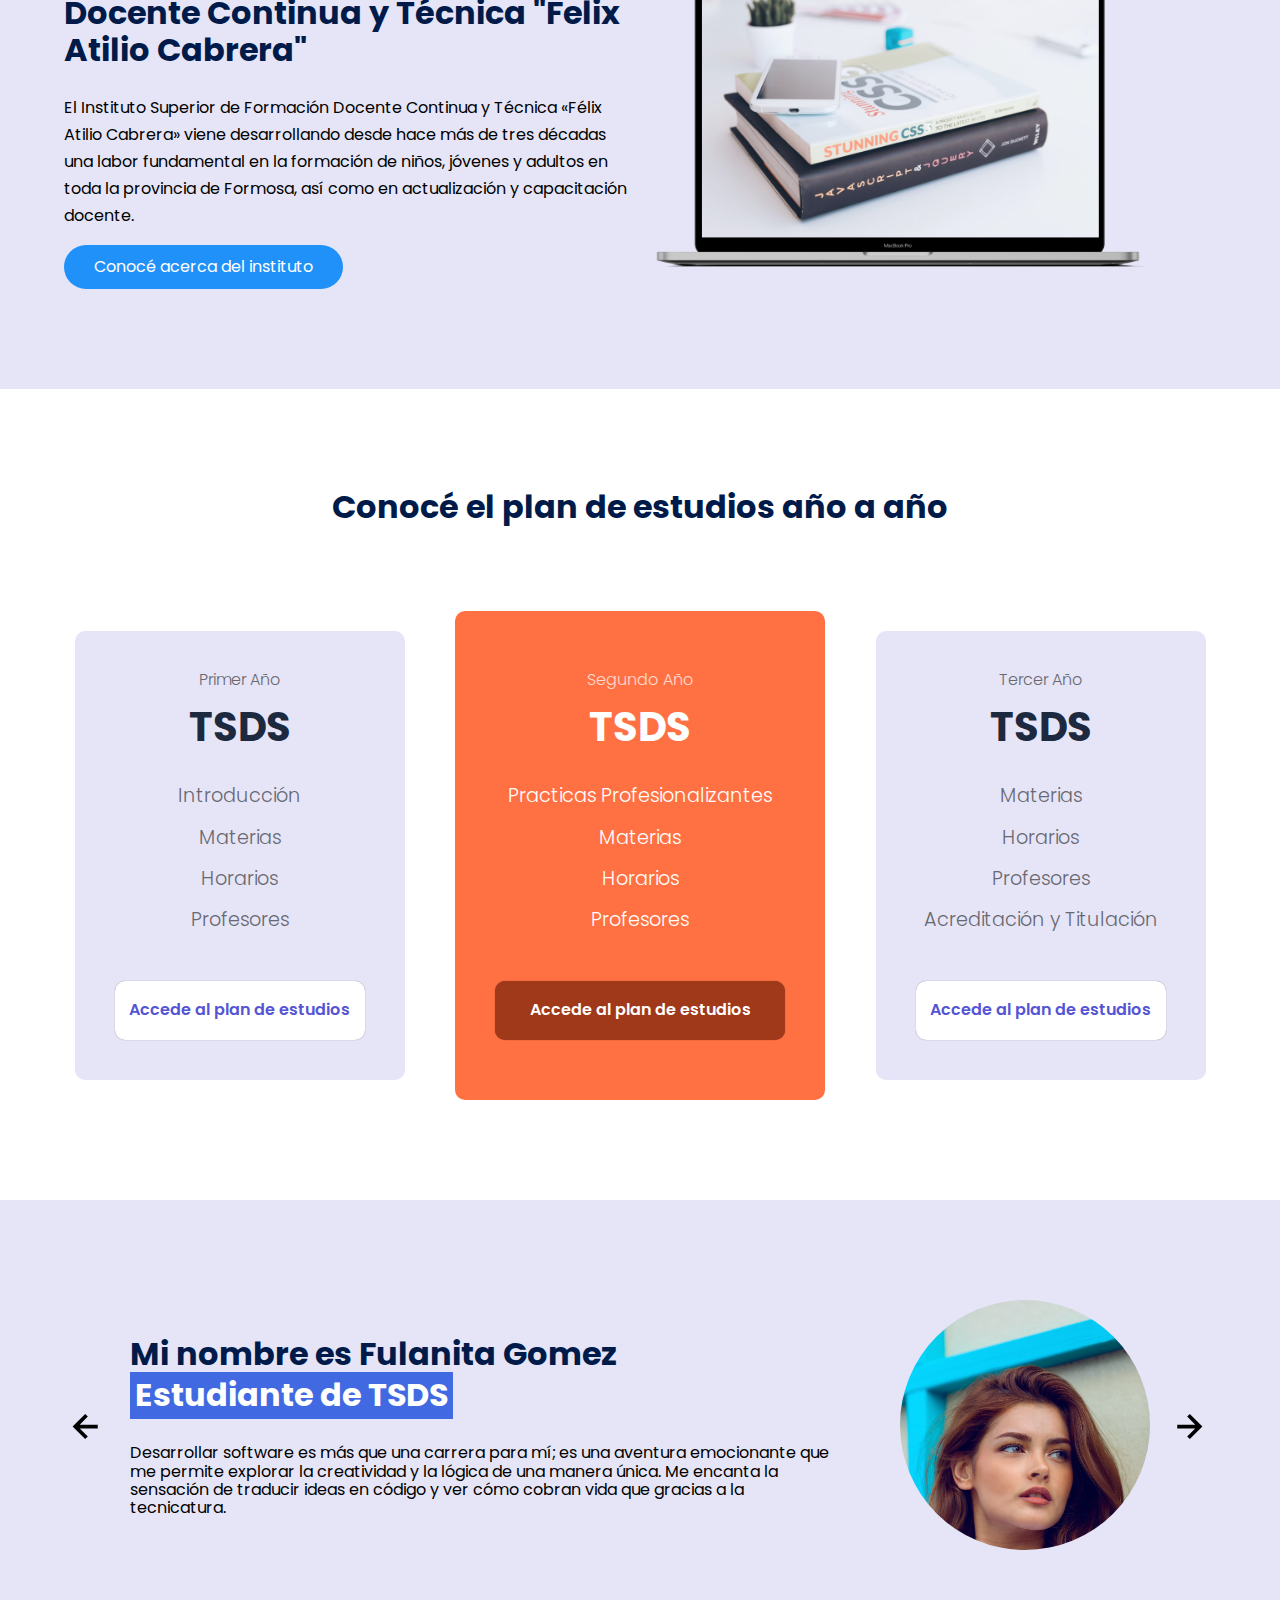
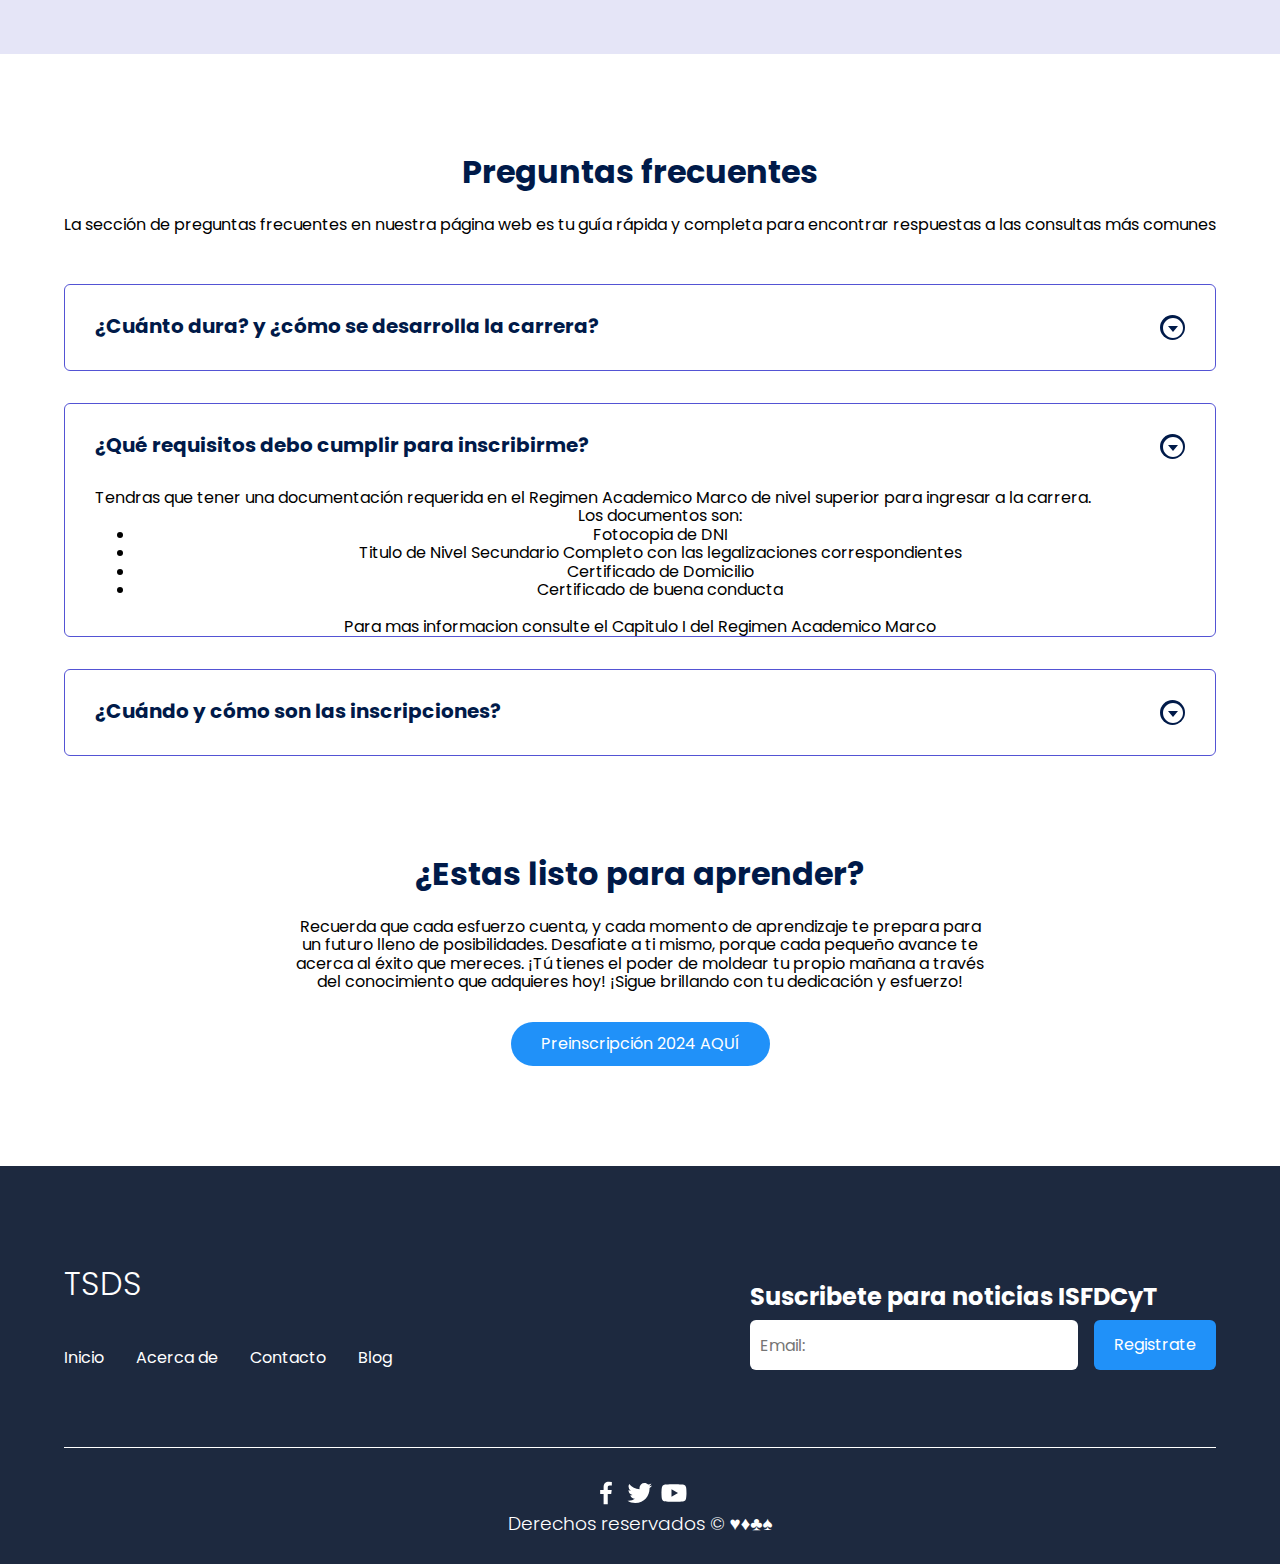
==== commit 90a66da2: "Update index.html" ====
--- a/index.html
+++ b/index.html
@@ -181,9 +181,11 @@
                     <div class="testimony__texts">
                         <h2 class="subtitle">Mi nombre es Fulanita Gomez <span class="testimony__course">Estudiante
                                 de TSDS</span></h2>
-                        <p class="testimony__review">Lorem, ipsum dolor sit amet consectetur adipisicing elit. Ut est
-                            esse, asperiores eaque totam nulla repudiandae quasi, deserunt culpa exercitationem
-                            blanditiis laborum veniam laboriosam saepe reiciendis dolorem. Cum, ratione voluptatum!</p>
+                        <p class="testimony__review">Desarrollar software es más que una carrera para mí; es una 
+                            aventura emocionante que me permite explorar la creatividad y la lógica de una manera única.
+                            Me encanta la sensación de traducir ideas en código y ver cómo cobran vida que gracias a la 
+                            tecnicatura.
+                        </p>
                     </div>
 
                     <figure class="testimony__picture">
@@ -194,9 +196,10 @@
                 <section class="testimony__body" data-id="2">
                     <div class="testimony__texts">
                         <h2 class="subtitle">Ed Catmull<span class="testimony__course">Graduado del ISFDCyT</span></h2>
-                        <p class="testimony__review">Lorem, ipsum dolor sit amet consectetur adipisicing elit. Ut est
-                            esse, asperiores eaque laborum veniam laboriosam saepe reiciendis dolorem. Cum, ratione
-                            voluptatum!</p>
+                        <p class="testimony__review">Luego de finalizar la esta tecnicatura fue increiblemente gratificante 
+                        la transiciòn a la vida profesional. La formación académica no solo me proporcionó habilidades técnicas
+                        sólidas, sino que también me enseñó a abordar problemas de manera estructurada y a trabajar en equipo
+                        </p>
                     </div>
 
                     <figure class="testimony__picture">
@@ -207,9 +210,9 @@
                 <section class="testimony__body" data-id="3">
                     <div class="testimony__texts">
                         <h2 class="subtitle">Mi nombre es Natalia Fernandez <span class="testimony__course">Profesora en letras</span></h2>
-                        <p class="testimony__review">Soy titular del taller de competencias comunicativas en la carrera de la tecnicatura
+                        <p class="testimony__review">Soy titular del taller de competencias comunicativas en la tecnicatura
                             superior en desarrollo de software, conmigo aprenderás a desenvolverte en el correcto uso del lenguaje técnico
-                            y formal necesario para crear informes, manuales de usuario, y por supuesto la tesis final de la carrera ☺. 
+                            y formal necesario para crear informes, manuales de usuario, y por supuesto la tesis final de la carrera. 
                             Acompañame en este camino de conocimiento integral.
                         </p>
                     </div>
@@ -238,8 +241,8 @@
 
         <section class="questions container">
             <h2 class="subtitle">Preguntas frecuentes</h2>
-            <p class="questions__paragraph">Lorem ipsum, dolor sit amet consectetur adipisicing elit. Ea, porro
-                doloribus neque perspiciatis sapiente fuga.</p>
+            <p class="questions__paragraph"> La sección de preguntas frecuentes en nuestra página web es 
+                tu guía rápida y completa para encontrar respuestas a las consultas más comunes</p>
 
             <section class="questions__container">
                 <article class="questions__padding">
@@ -259,44 +262,44 @@
 
                 <article class="questions__padding">
                     <div class="questions__answer">
-                        <h3 class="questions__title">¿Qué requisitos debo cumplir para Inscribirme?
+                        <h3 class="questions__title">¿Qué requisitos debo cumplir para inscribirme?
                             <span class="questions__arrow">
                                 <img src="./images/arrow.svg" class="questions__img">
                             </span>
                         </h3>
 
-                        <p class="questions__show">Lorem ipsum, dolor sit amet consectetur adipisicing elit. Quos
-                            facere, quidem eum id excepturi assumenda explicabo nam accusamus veritatis voluptates
-                            eveniet adipisci, dicta nihil nemo modi possimus officiis quam atque? Lorem ipsum, dolor sit
-                            amet consectetur adipisicing elit. Quos facere, quidem eum id excepturi assumenda explicabo
-                            nam accusamus veritatis voluptates eveniet adipisci, dicta nihil nemo modi possimus officiis
-                            quam atque?</p>
+                        <p class="questions__show">Tendras que tener una documentación requerida en el Regimen Academico Marco
+                        de nivel superior para ingresar a la carrera.</p><br>
+                        <ul>Los documentos son:
+                            <li>Fotocopia de DNI</li>
+                            <li>Titulo de Nivel Secundario Completo con las legalizaciones correspondientes</li>
+                            <li>Certificado de Domicilio</li>
+                            <li>Certificado de buena conducta</li>
+                        </ul><br>
+                        <p>Para mas informacion consulte el Capitulo I del Regimen Academico Marco</p>
                     </div>
                 </article>
 
                 <article class="questions__padding">
                     <div class="questions__answer">
-                        <h3 class="questions__title">¿Cuándo son las inscripciones?
+                        <h3 class="questions__title">¿Cuándo y cómo son las inscripciones?
                             <span class="questions__arrow">
                                 <img src="./images/arrow.svg" class="questions__img">
                             </span>
                         </h3>
 
-                        <p class="questions__show">Lorem ipsum, dolor sit amet consectetur adipisicing elit. Quos
-                            facere, quidem eum id excepturi assumenda explicabo nam accusamus veritatis voluptates
-                            eveniet adipisci, dicta nihil nemo modi possimus officiis quam atque? Lorem ipsum, dolor sit
-                            amet consectetur adipisicing elit. Quos facere, quidem eum id excepturi assumenda explicabo
-                            nam accusamus veritatis voluptates eveniet adipisci, dicta nihil nemo modi possimus officiis
-                            quam atque?</p>
+                        <p class="questions__show">Las Pre-inscripciones online se abren a partir del 5 de enero de 2024 y 
+                        para confirmarla se informara oportunamente en el correo que nos proporciones en el formulario</p>
                     </div>
                 </article>
             </section>
 
             <section class="questions__offer">
                 <h2 class="subtitle">¿Estas listo para aprender?</h2>
-                <p class="questions__copy">Lorem, ipsum dolor sit amet consectetur adipisicing elit. Amet ratione
-                    architecto magnam, officiis ex porro vero est voluptates quaerat quibusdam illo veniam reprehenderit
-                    eius atque tempora iure ab non autem.</p>
+                <p class="questions__copy">Recuerda que cada esfuerzo cuenta, y cada momento de aprendizaje te prepara para un 
+                    futuro lleno de posibilidades. Desafiate a ti mismo, porque cada pequeño avance 
+                    te acerca al éxito que mereces. ¡Tú tienes el poder de moldear tu propio mañana a través del 
+                    conocimiento que adquieres hoy! ¡Sigue brillando con tu dedicación y esfuerzo! </p>
                 <a href="https://www.formosa.gob.ar/educacion/inscripcioneducacionsuperior" class="cta">Preinscripción 2024 AQUÍ</a>
             </section>
         </section>
@@ -327,7 +330,7 @@
                 <h2 class="footer__newsletter">Suscribete para noticias ISFDCyT</h2>
                 <div class="footer__inputs">
                     <input type="email" placeholder="Email:" class="footer__input" name="_replyto">
-                    <input type="submit" value="Suscríbete" class="footer__submit">
+                    <input type="submit" value="Registrate" class="footer__submit">
                 </div>
             </form>
         </section>
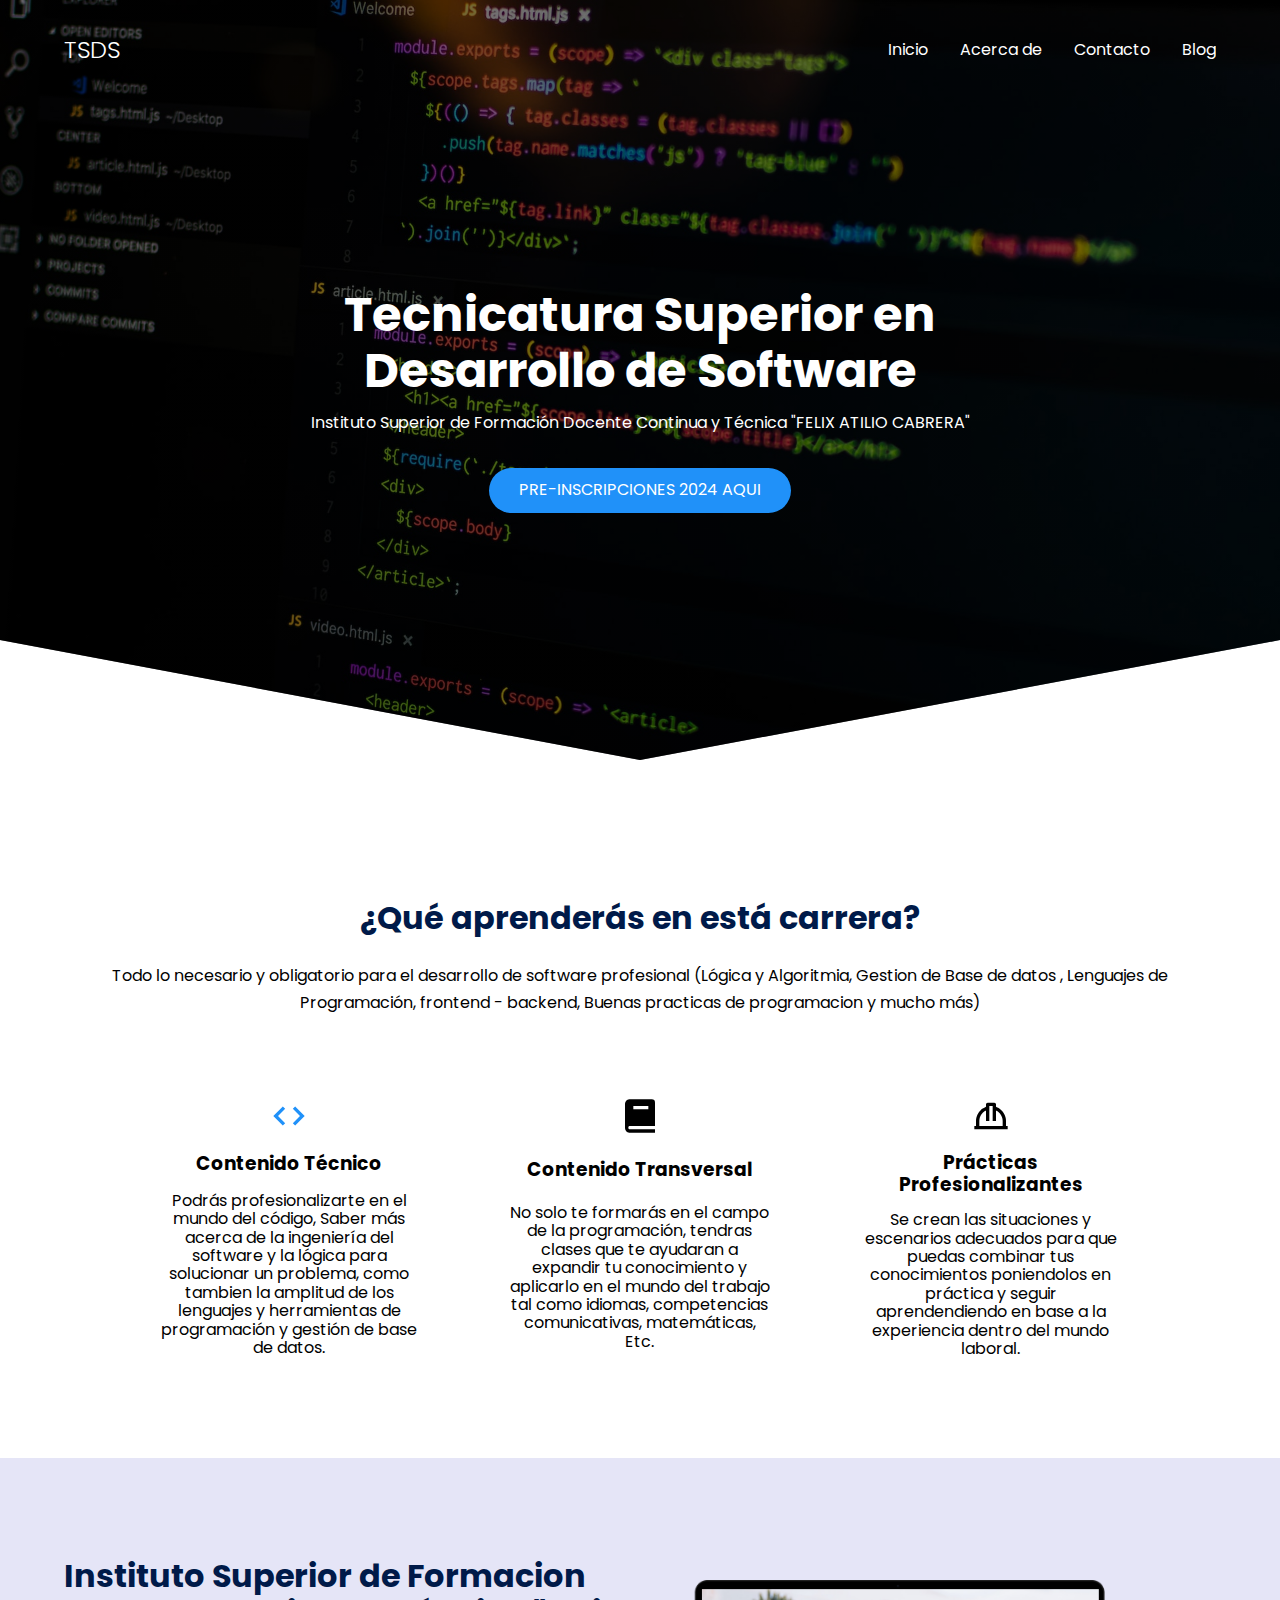
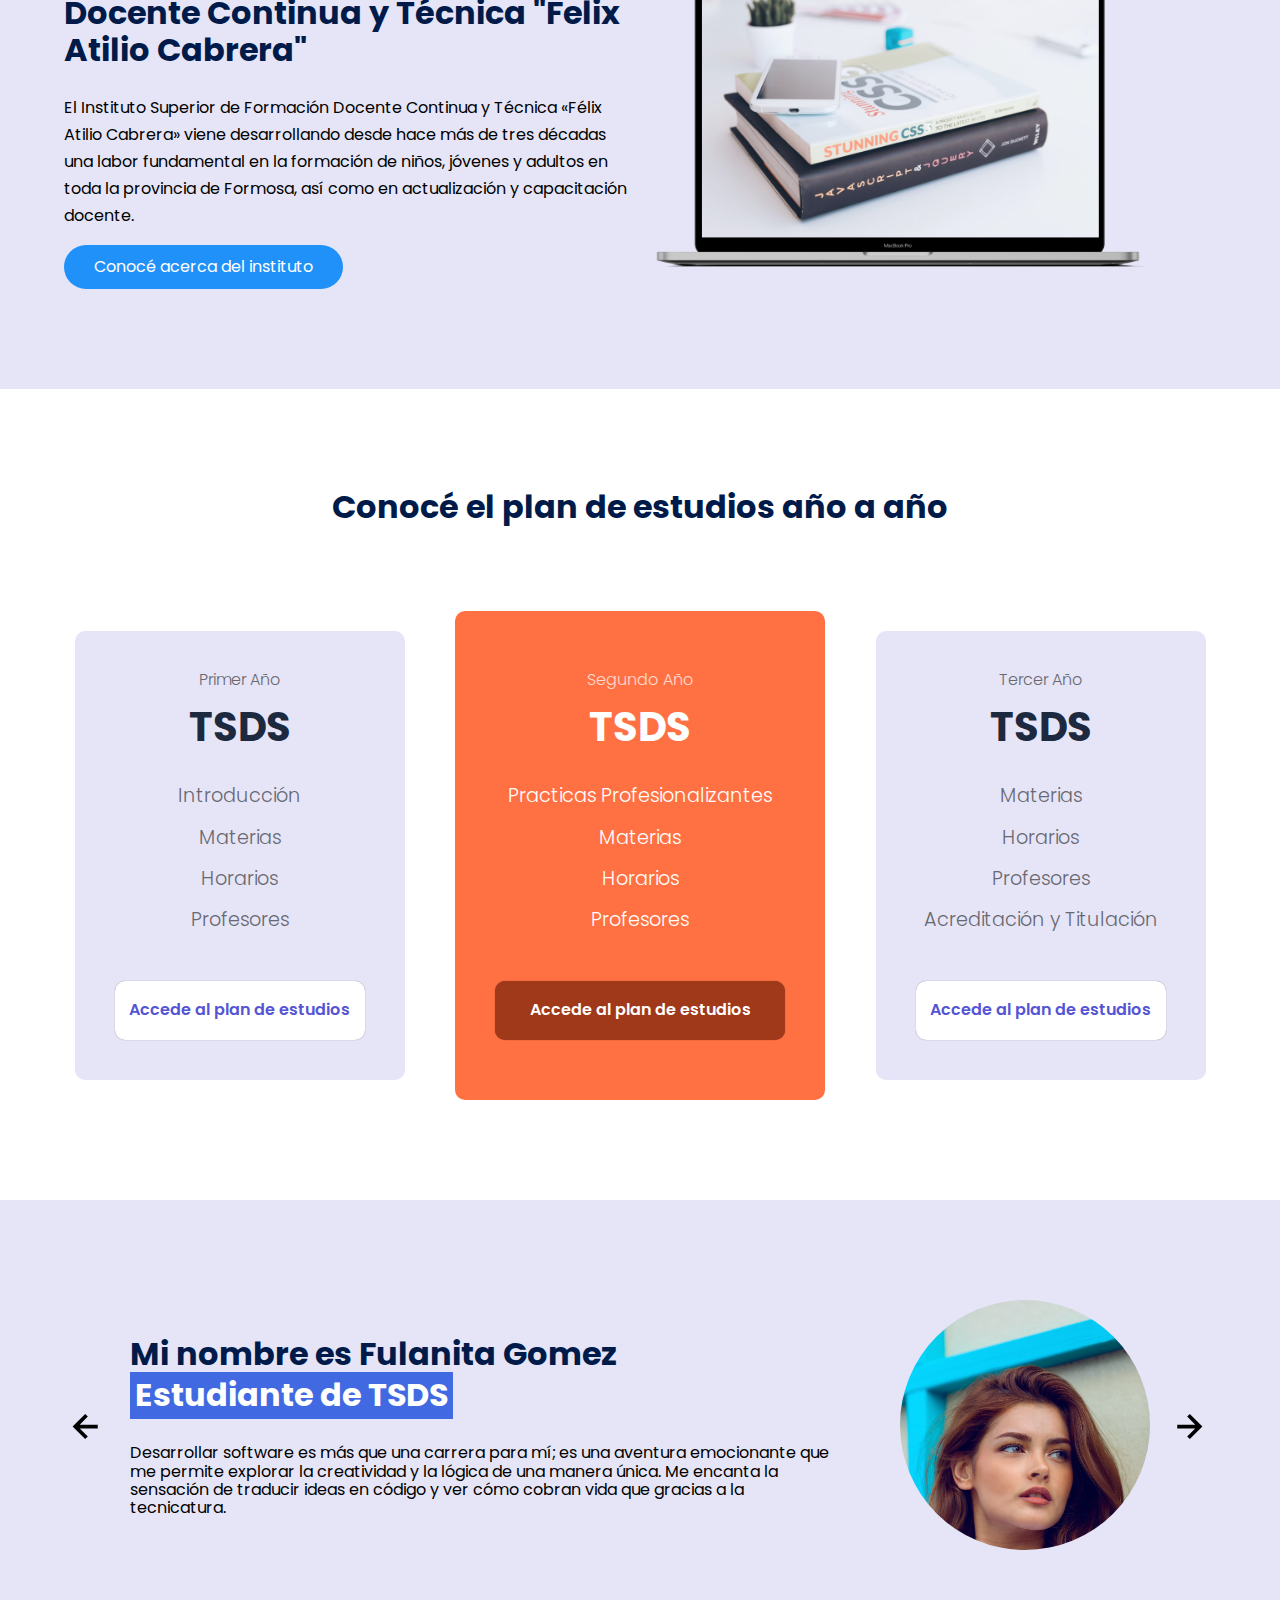
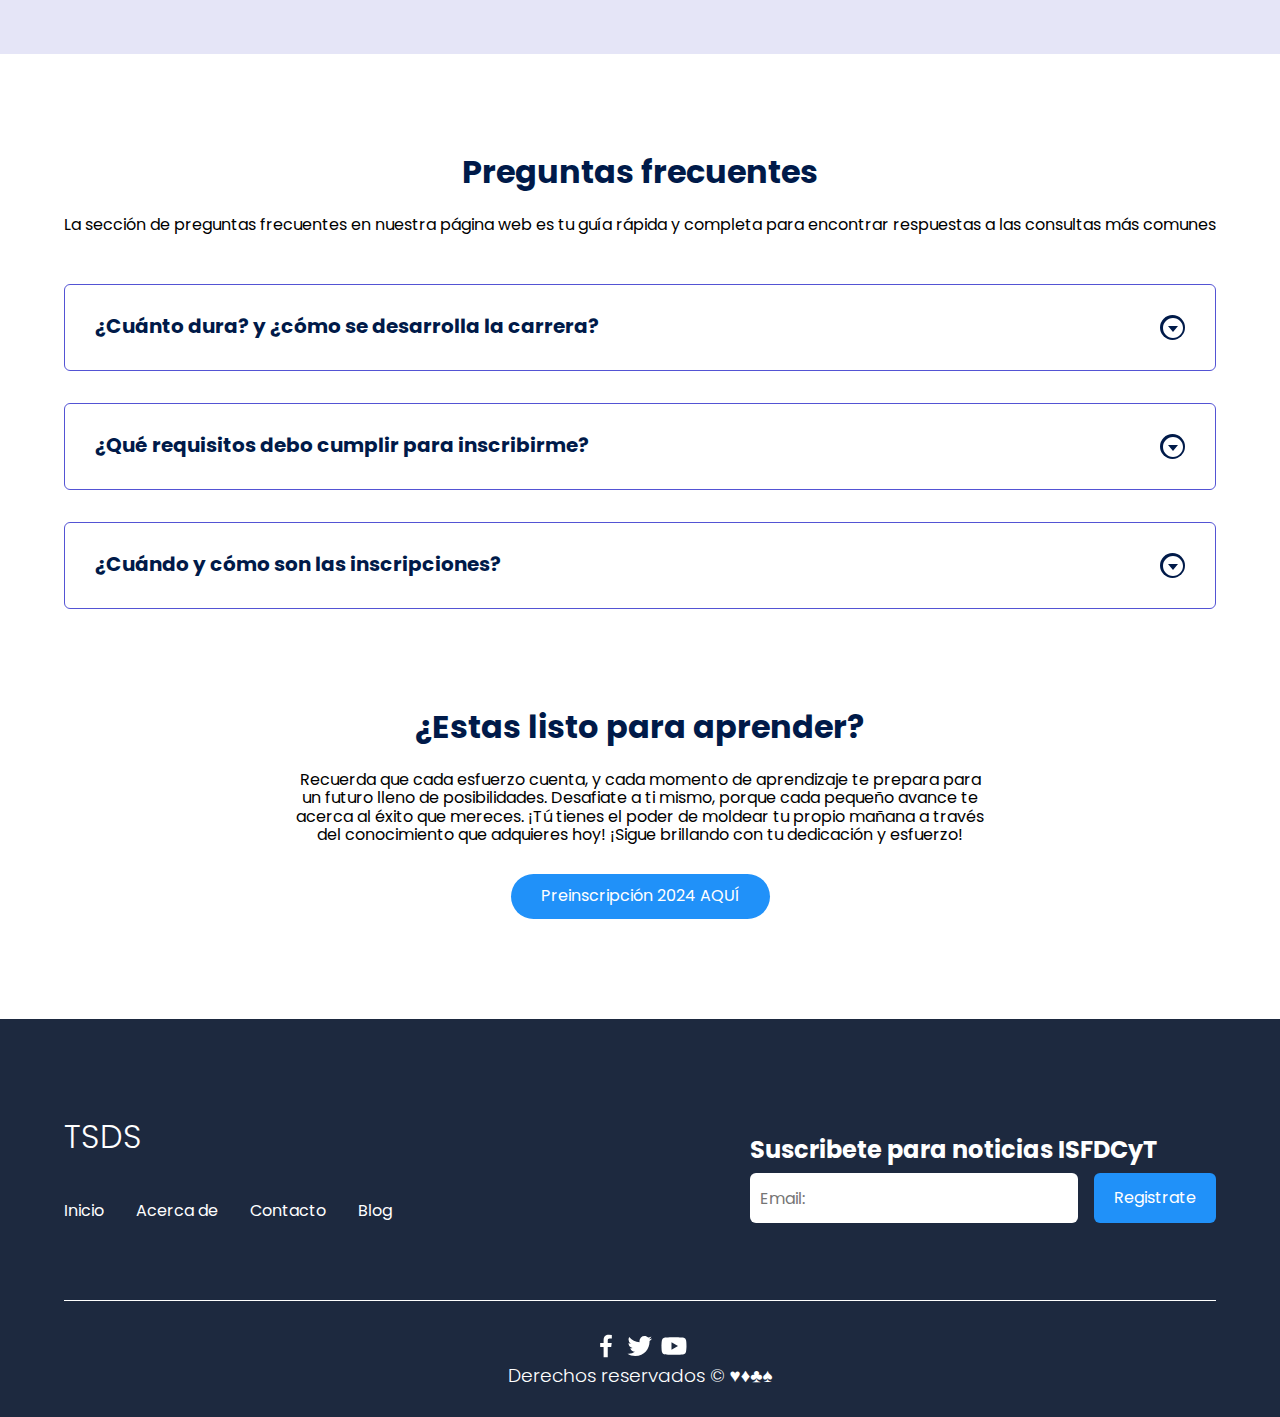
==== commit a28e7da7: "ajustes al desplegable" ====
--- a/index.html
+++ b/index.html
@@ -268,8 +268,11 @@
                             </span>
                         </h3>
 
-                        <p class="questions__show">Tendras que tener una documentación requerida en el Regimen Academico Marco
-                        de nivel superior para ingresar a la carrera.</p><br>
+                        <div class="questions__show">
+                        <p>
+                            Tendras que tener una documentación requerida en el Regimen Academico Marco
+                            de nivel superior para ingresar a la carrera.<br>
+                        </p>
                         <ul>Los documentos son:
                             <li>Fotocopia de DNI</li>
                             <li>Titulo de Nivel Secundario Completo con las legalizaciones correspondientes</li>
@@ -277,6 +280,7 @@
                             <li>Certificado de buena conducta</li>
                         </ul><br>
                         <p>Para mas informacion consulte el Capitulo I del Regimen Academico Marco</p>
+                        </div>
                     </div>
                 </article>
 
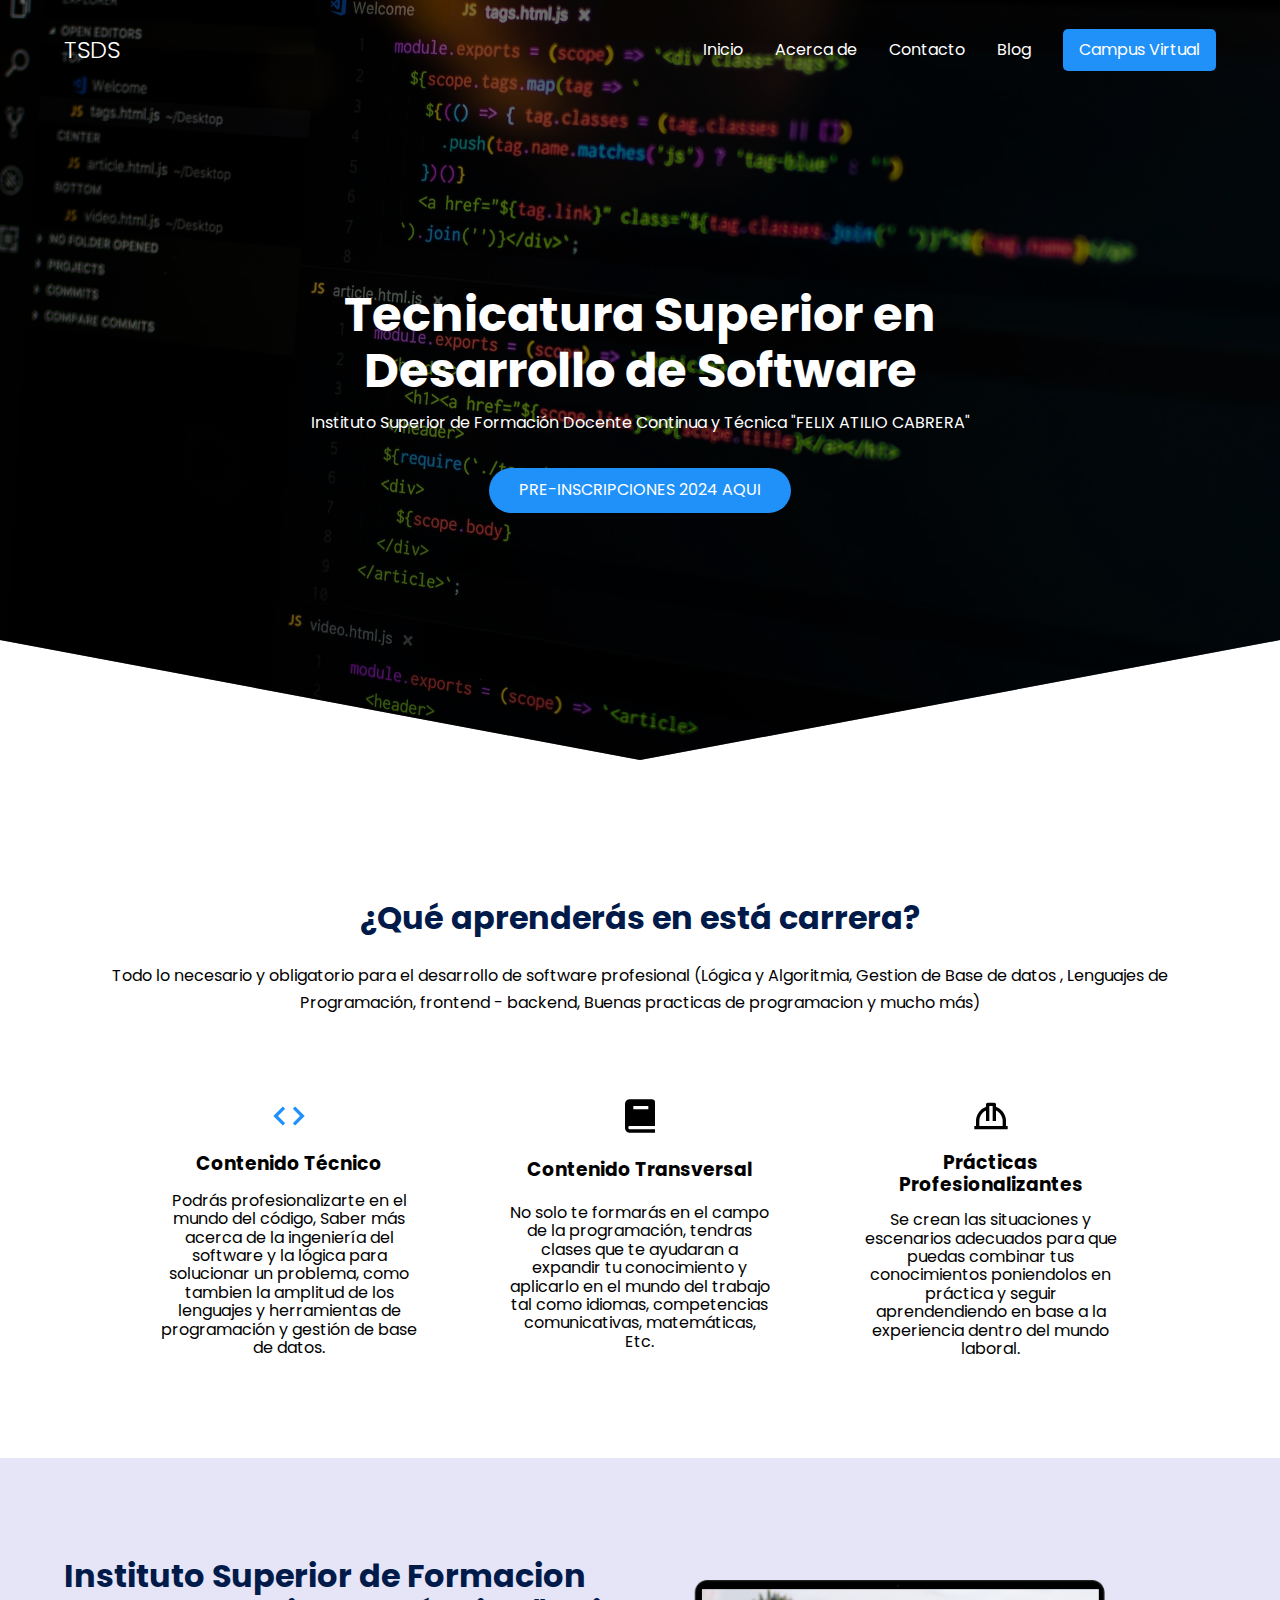
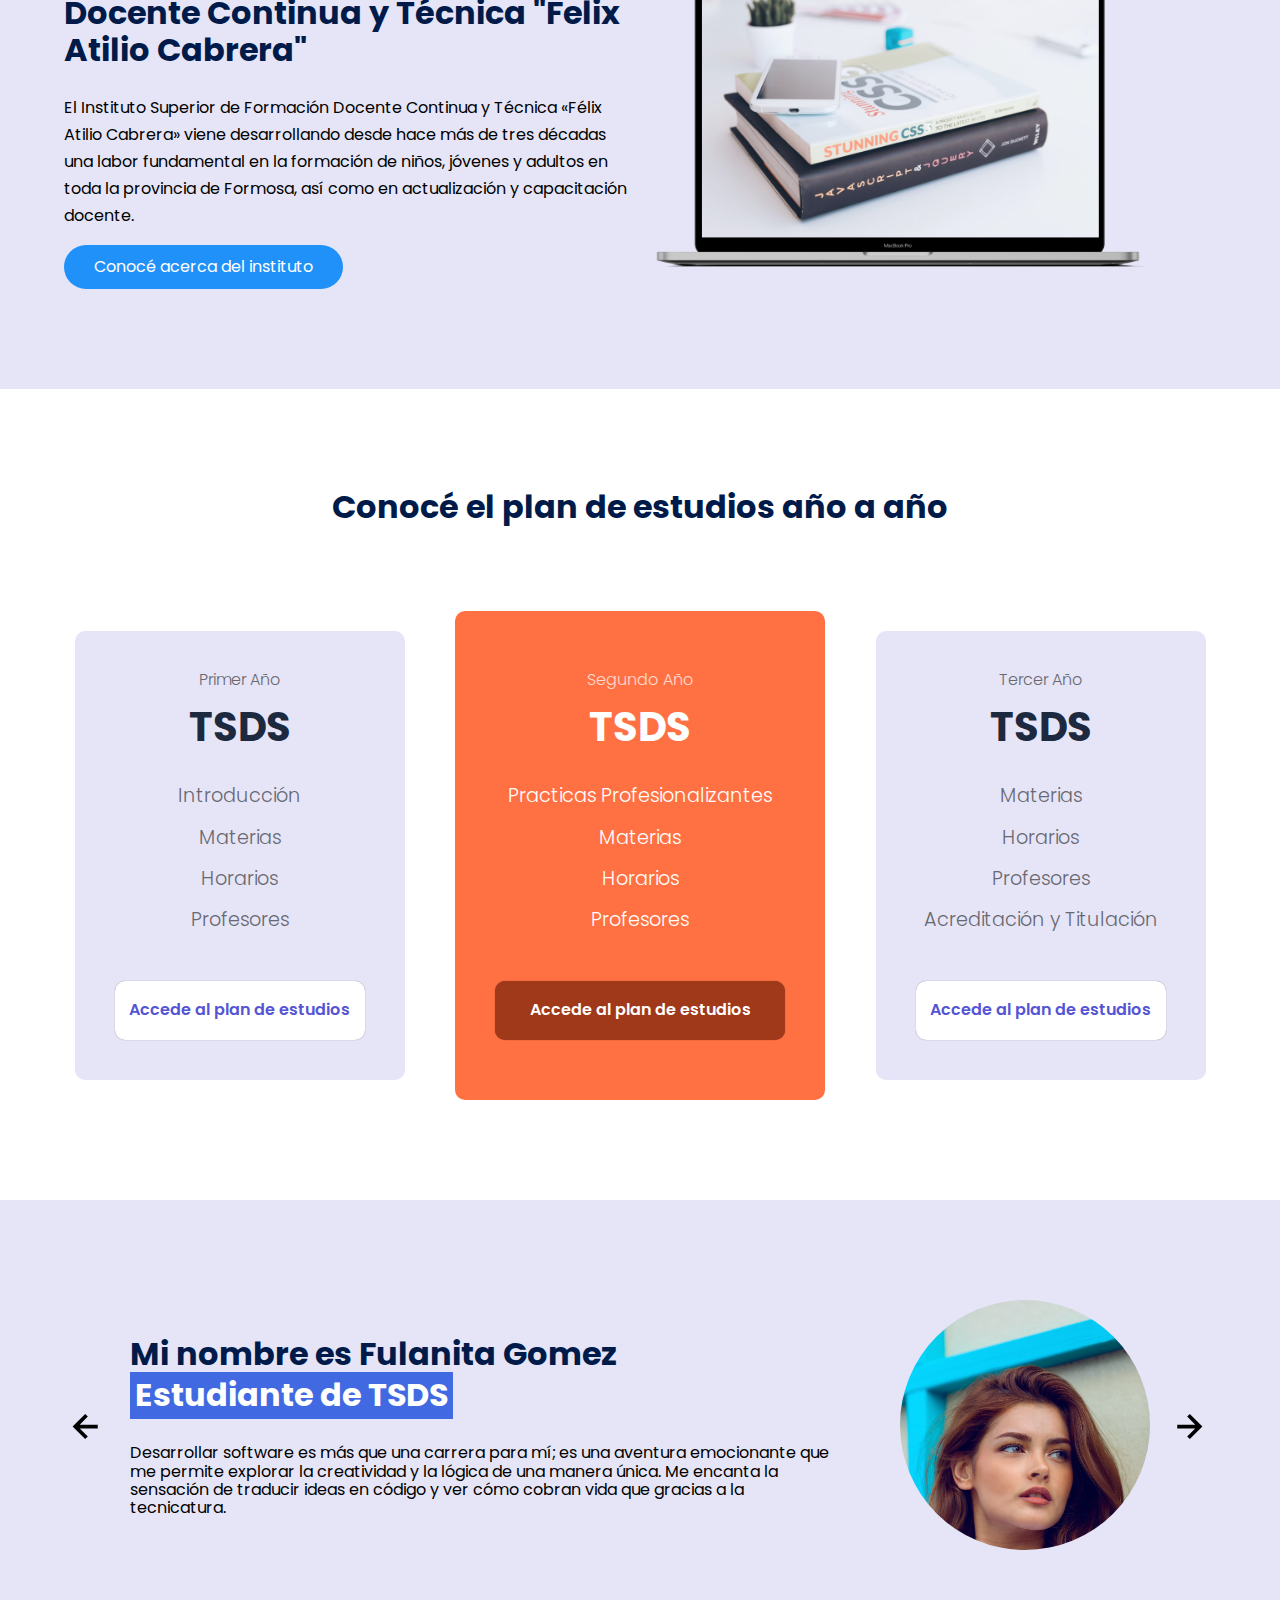
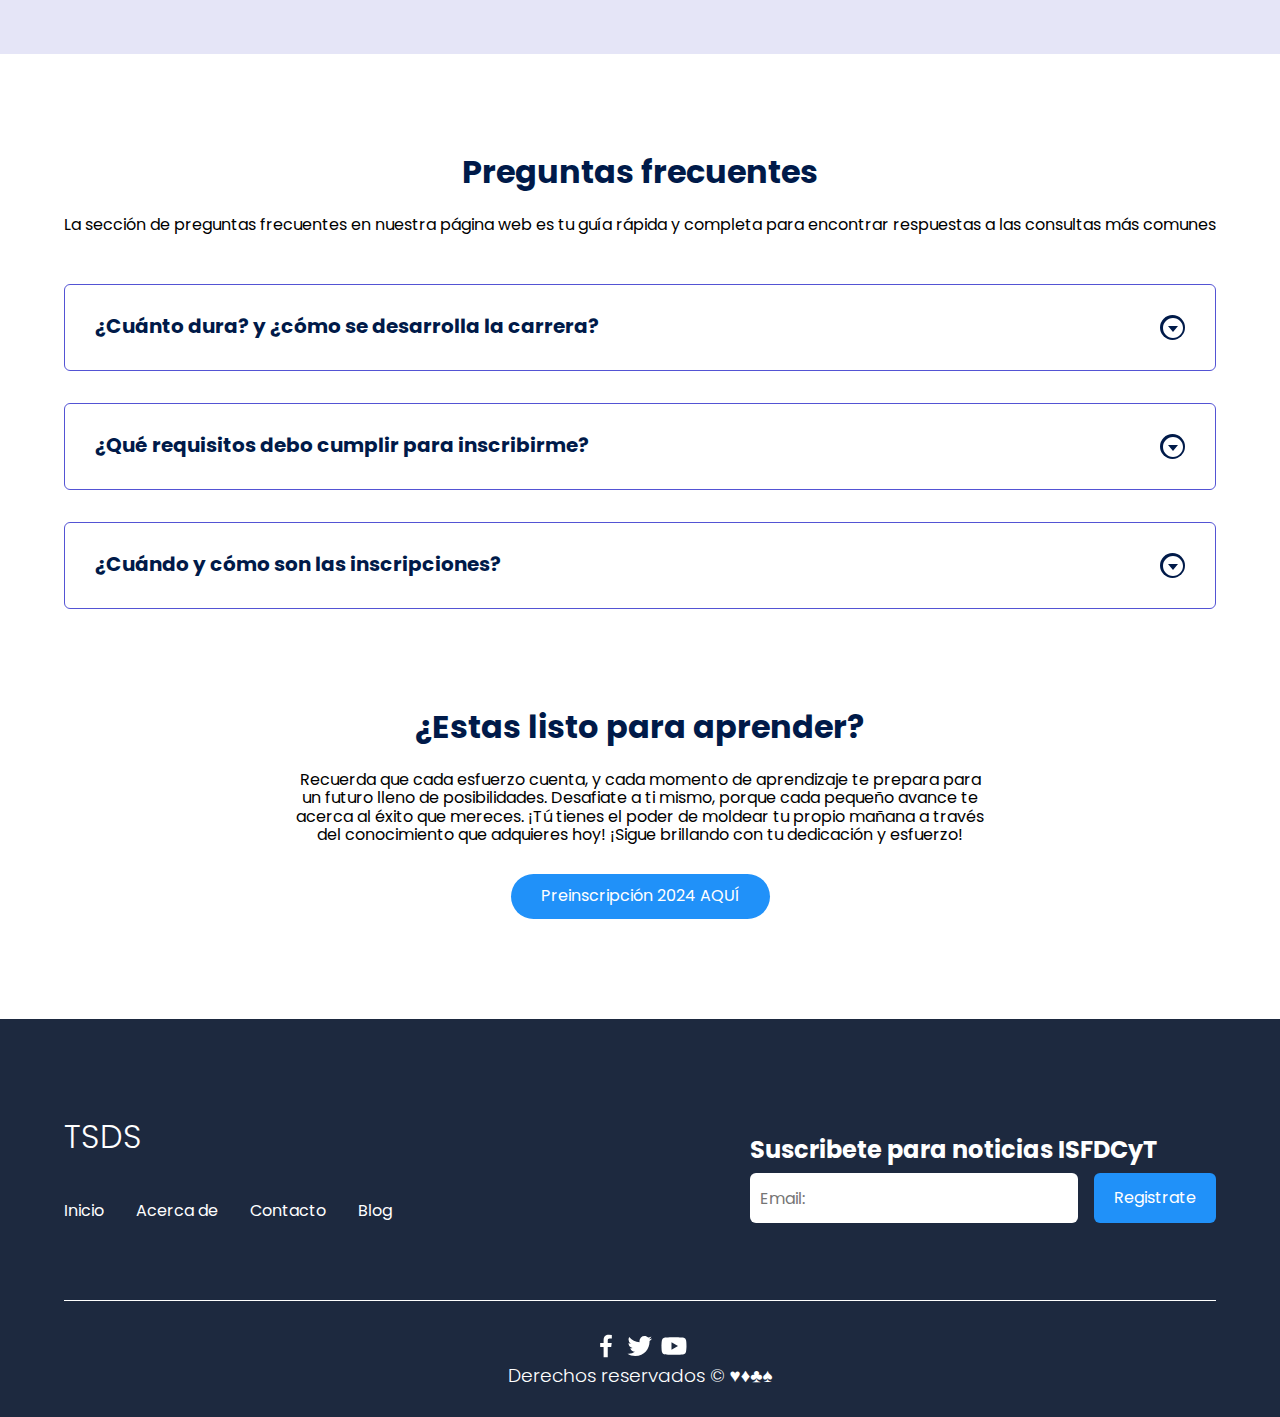
==== commit af74b2e1: "incorporando el campus virtual" ====
--- a/index.html
+++ b/index.html
@@ -52,6 +52,9 @@
                 </li>
                 <li class="nav__items">
                     <a href="./assets/blog.html" class="nav__links">Blog</a>
+                </li>
+                <li class="nav__items campus__items">
+                    <a href="./campus/index.html">Campus Virtual</a>
                 </li>
 
                 <img src="./images/close.svg" class="nav__close">
--- a/css/estilos.css
+++ b/css/estilos.css
@@ -61,12 +61,34 @@
     display: grid;
     grid-auto-flow: column;
     grid-auto-columns: max-content;
+    align-items: center;
     gap: 2em;
 }
 
 .nav__items {
     list-style: none;
 }
+
+.campus__items {
+    background-color: #2091F9;
+    padding: .75em 1em;
+    border-radius: 5px;
+
+}
+
+.campus__items:hover {
+    background-color: white;
+}
+
+.campus__items a {
+    text-decoration: none;
+    color: white;
+}
+
+.campus__items a:hover {
+   color: #2091F9;
+}
+
 
 .nav__links {
     color: #fff;
@@ -82,7 +104,6 @@
 .nav__img {
     display: block;
     width: 30px;
-    
 }
 
 
@@ -488,17 +509,7 @@
 @media (max-width:800px){
     .nav__menu{
         display: block;
-        background-color: white;
-        padding: 5px;
-        border-radius: 5px;
-        
-    }
-
-    .nav__menu:hover {
-       background-color: #2091F9;
-    }
-
-
+    }
 
     .nav__link--menu{
         position: fixed;
